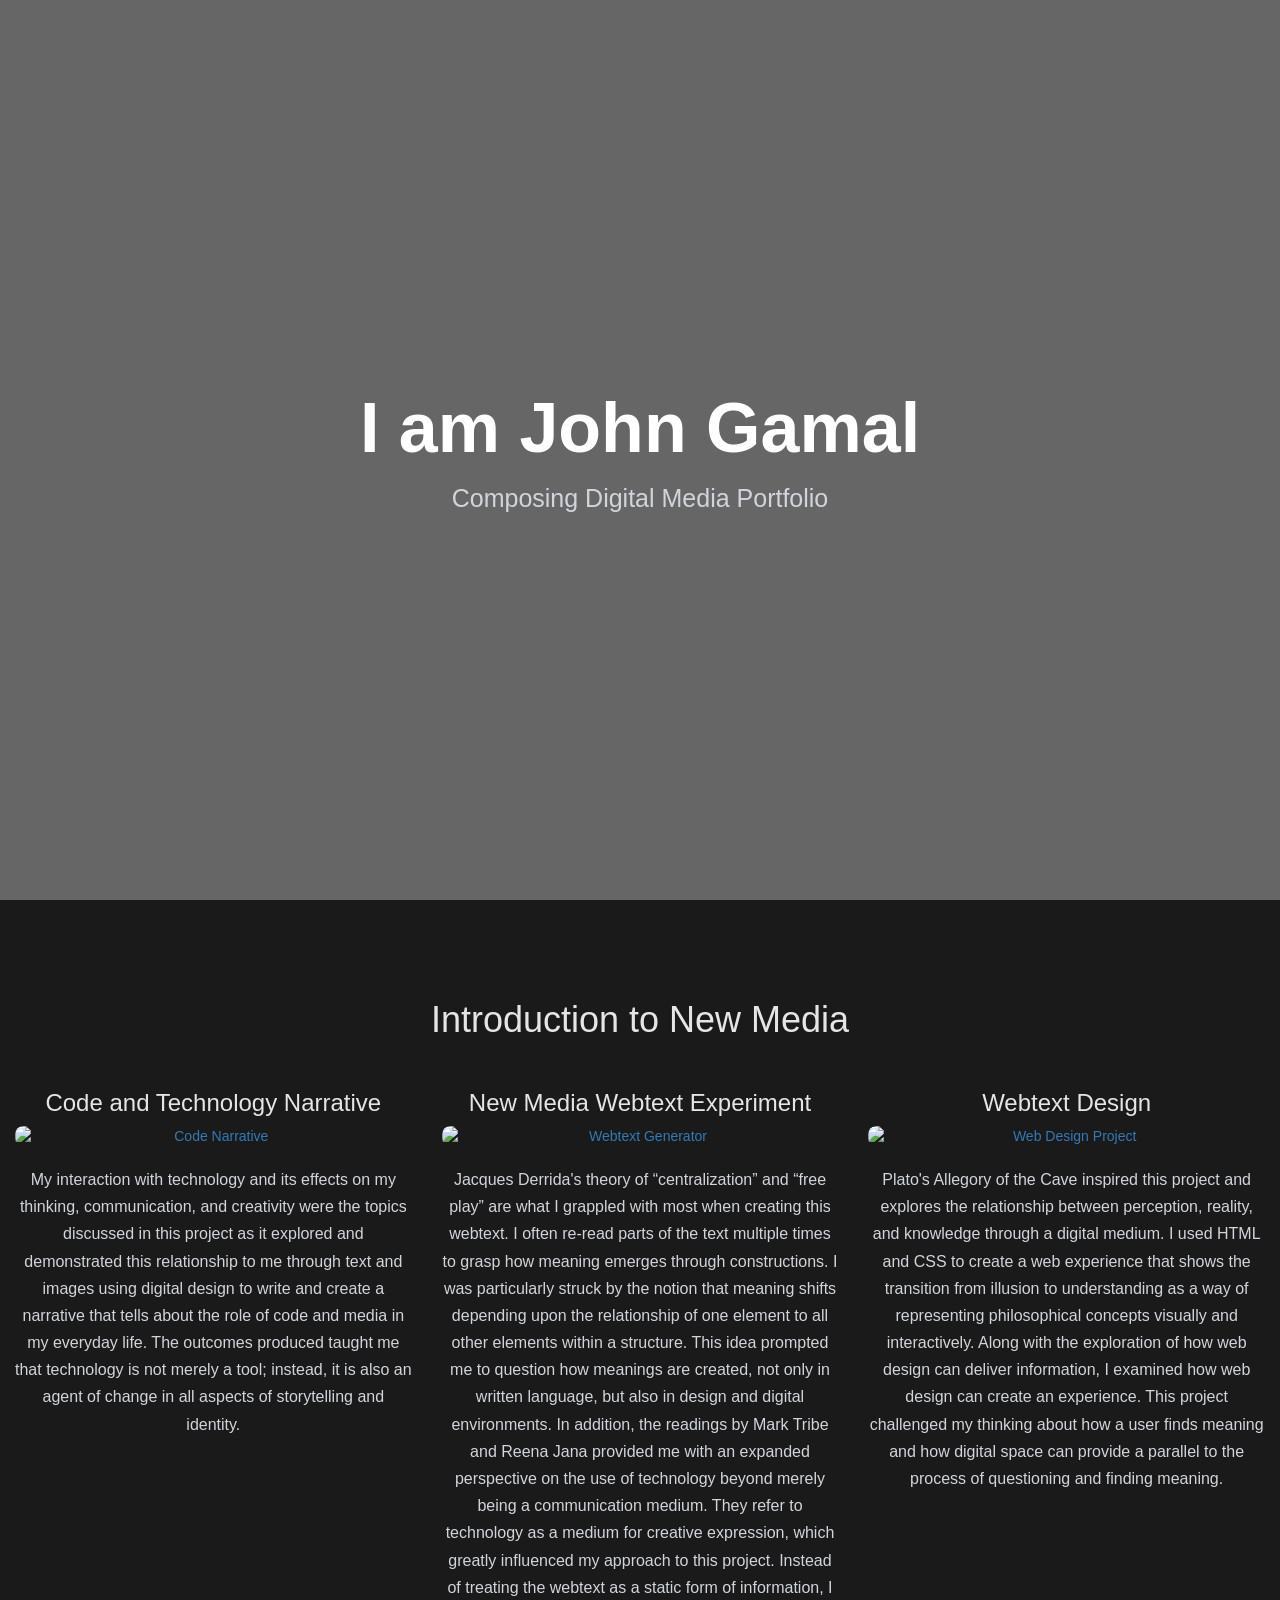
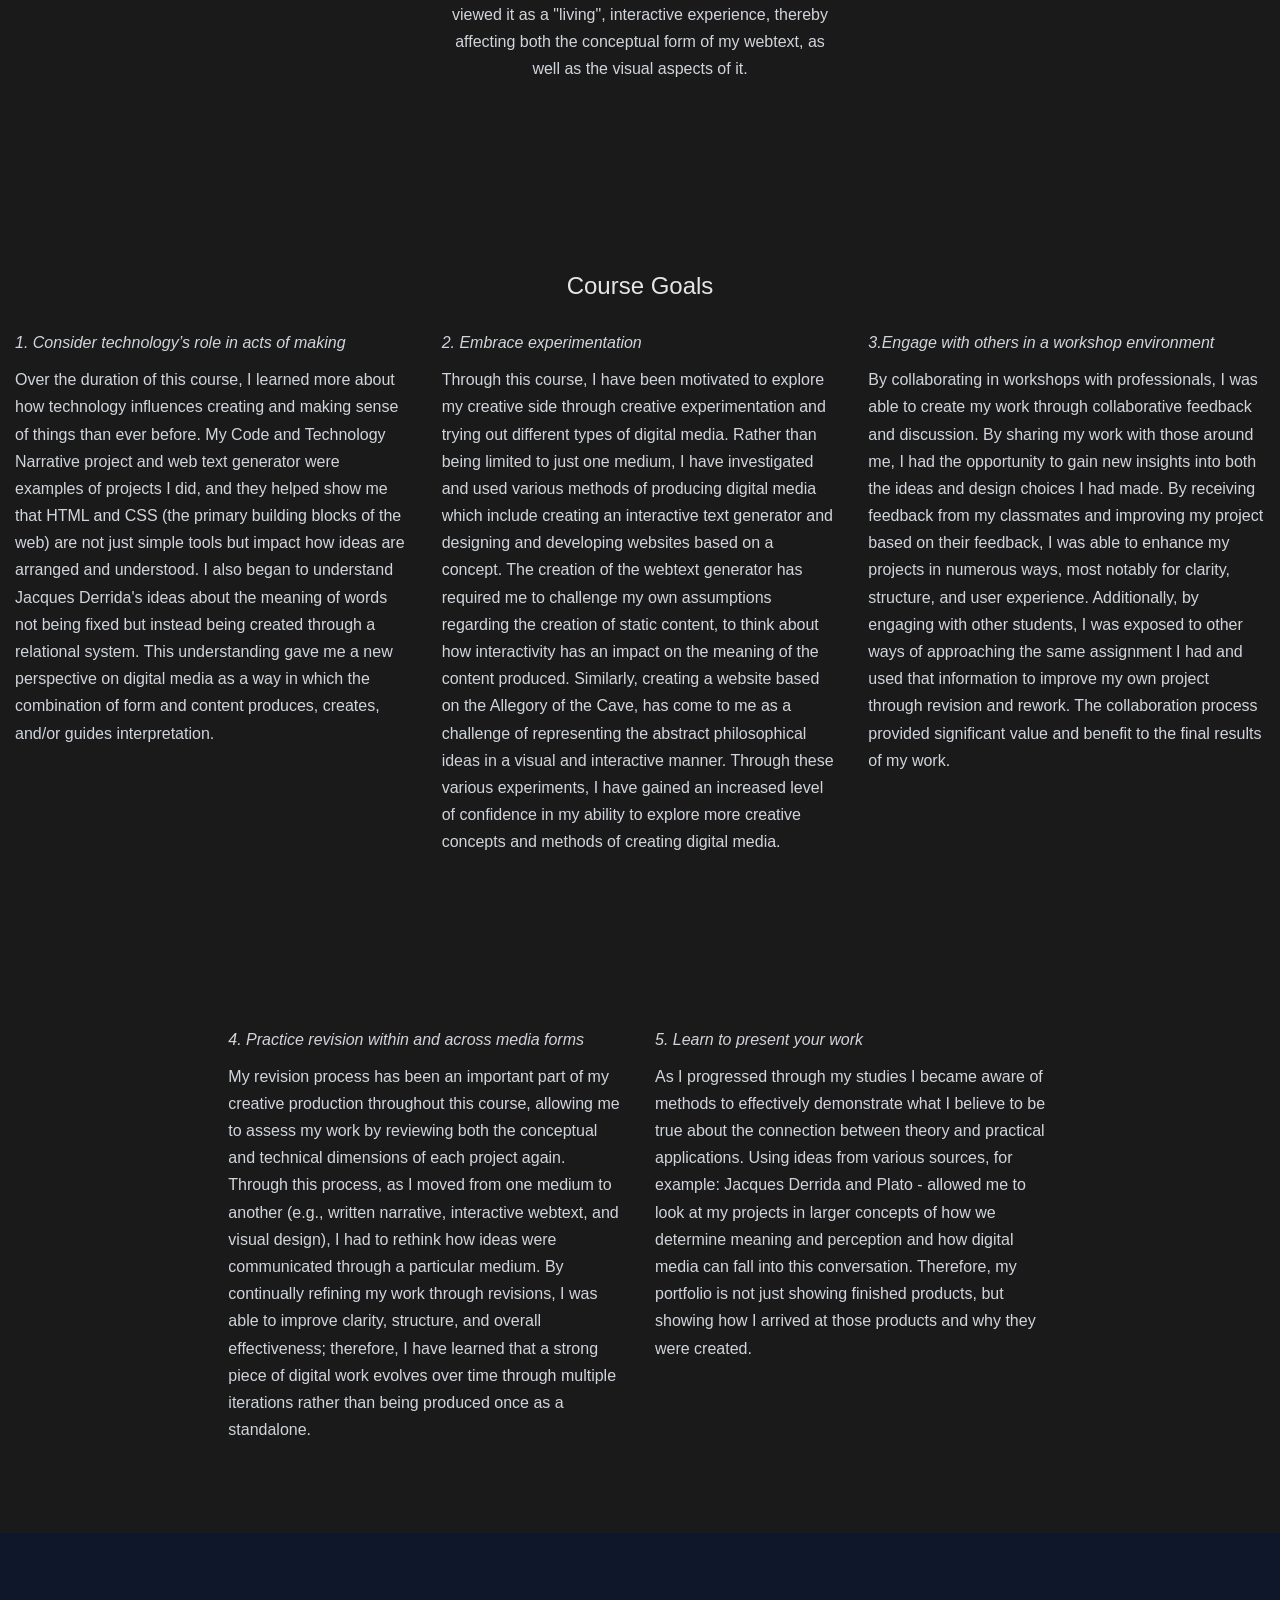
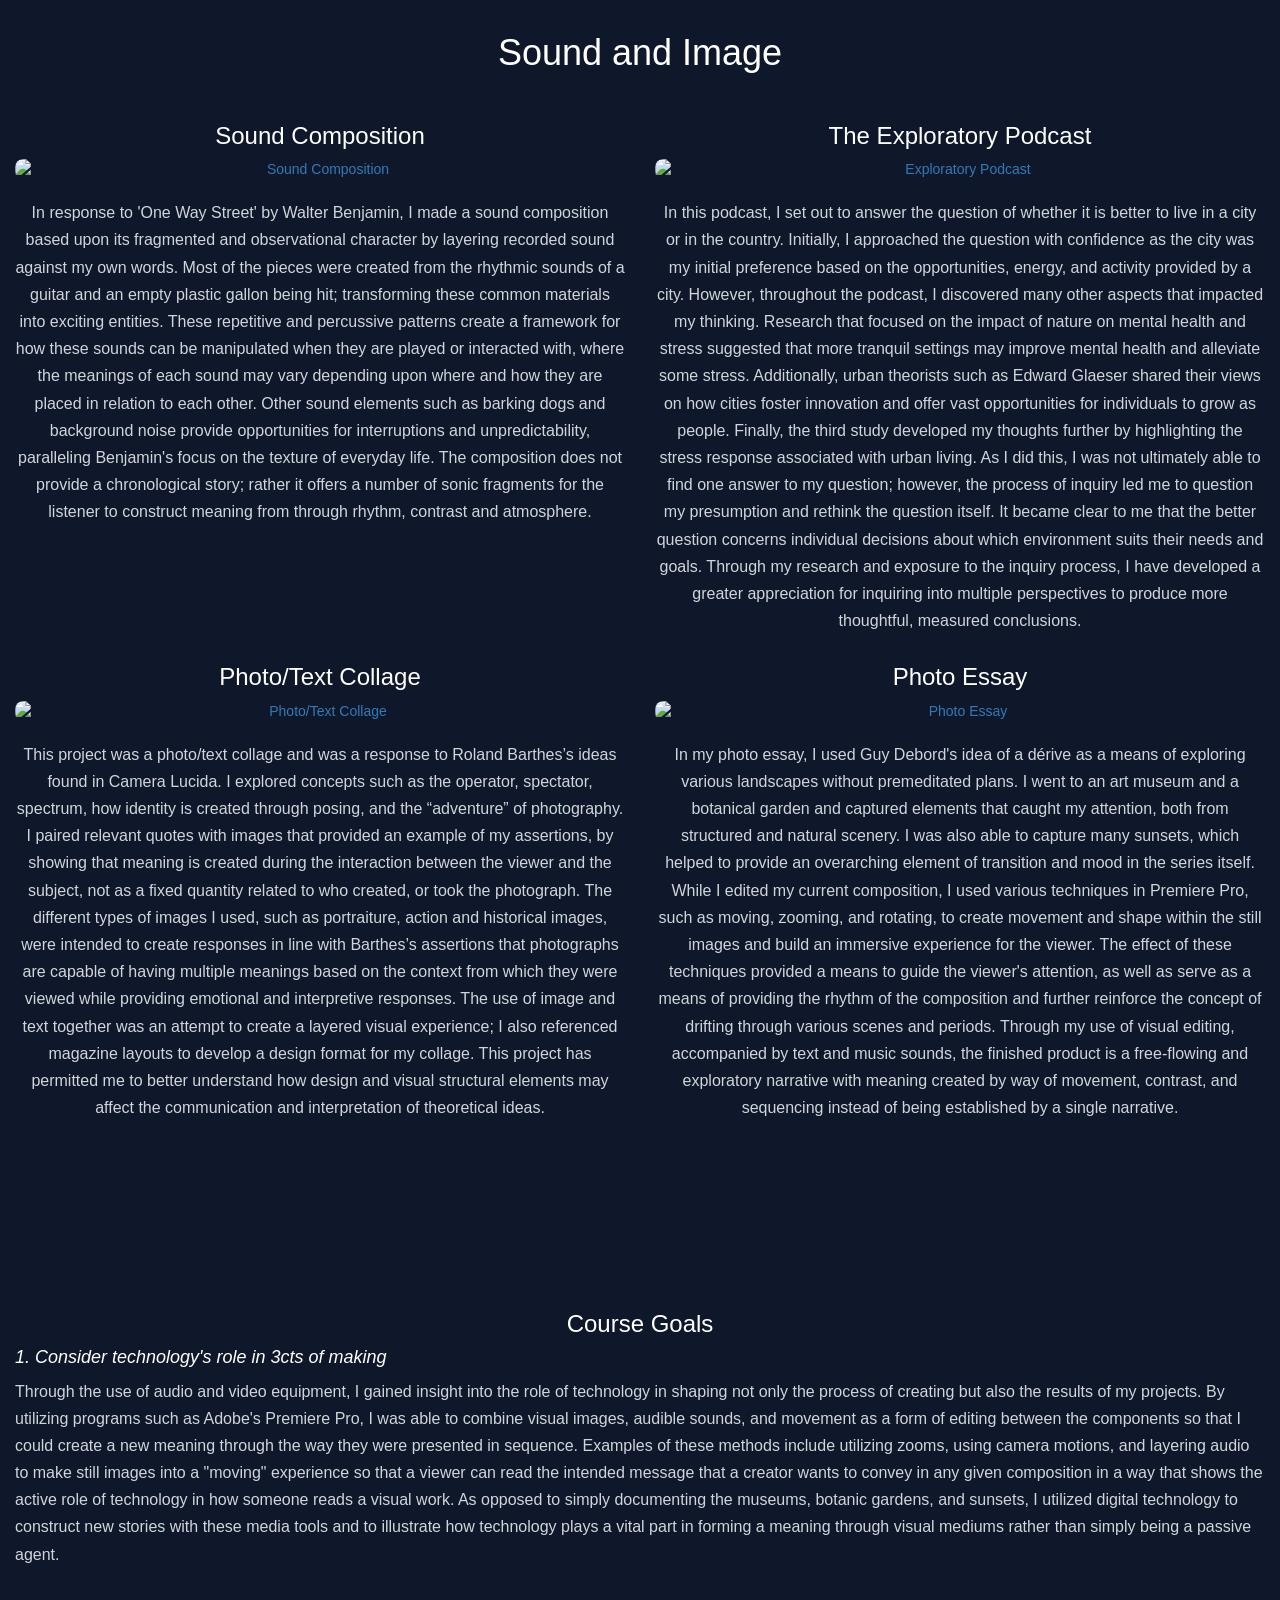
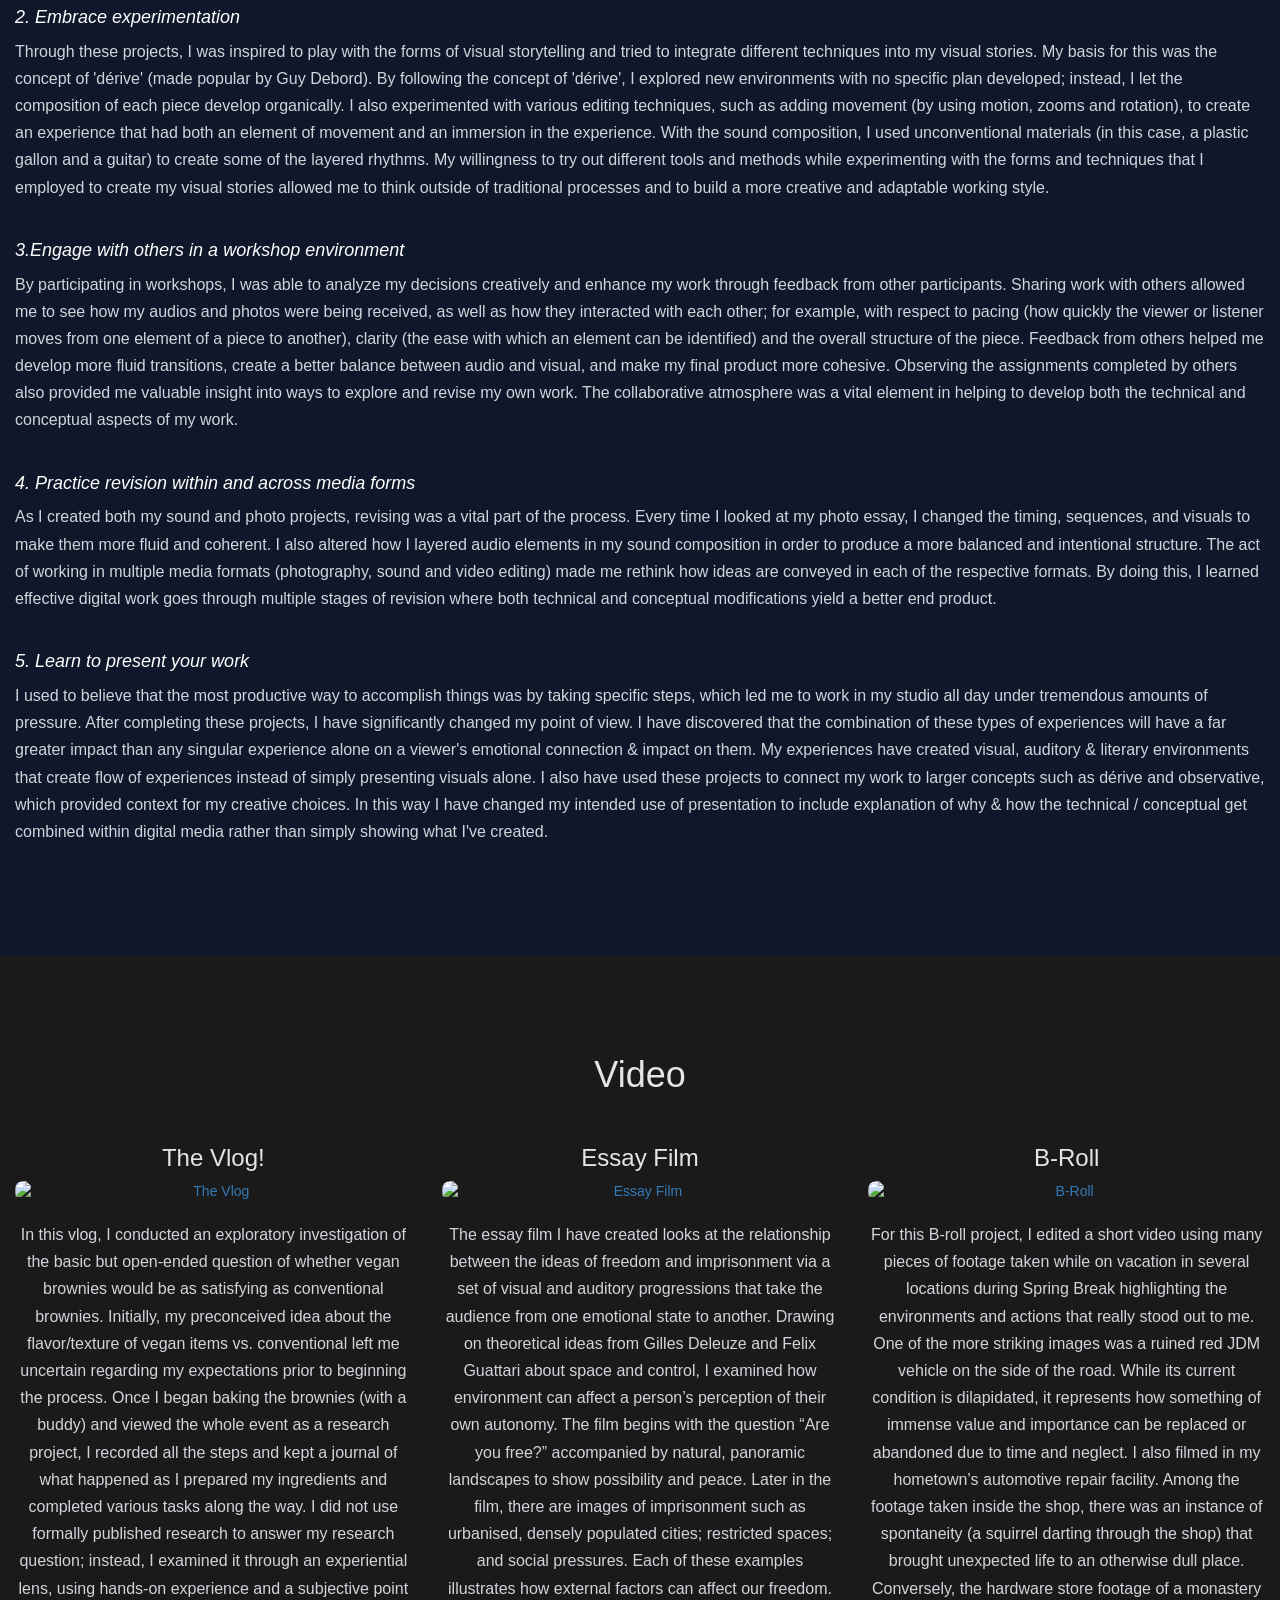
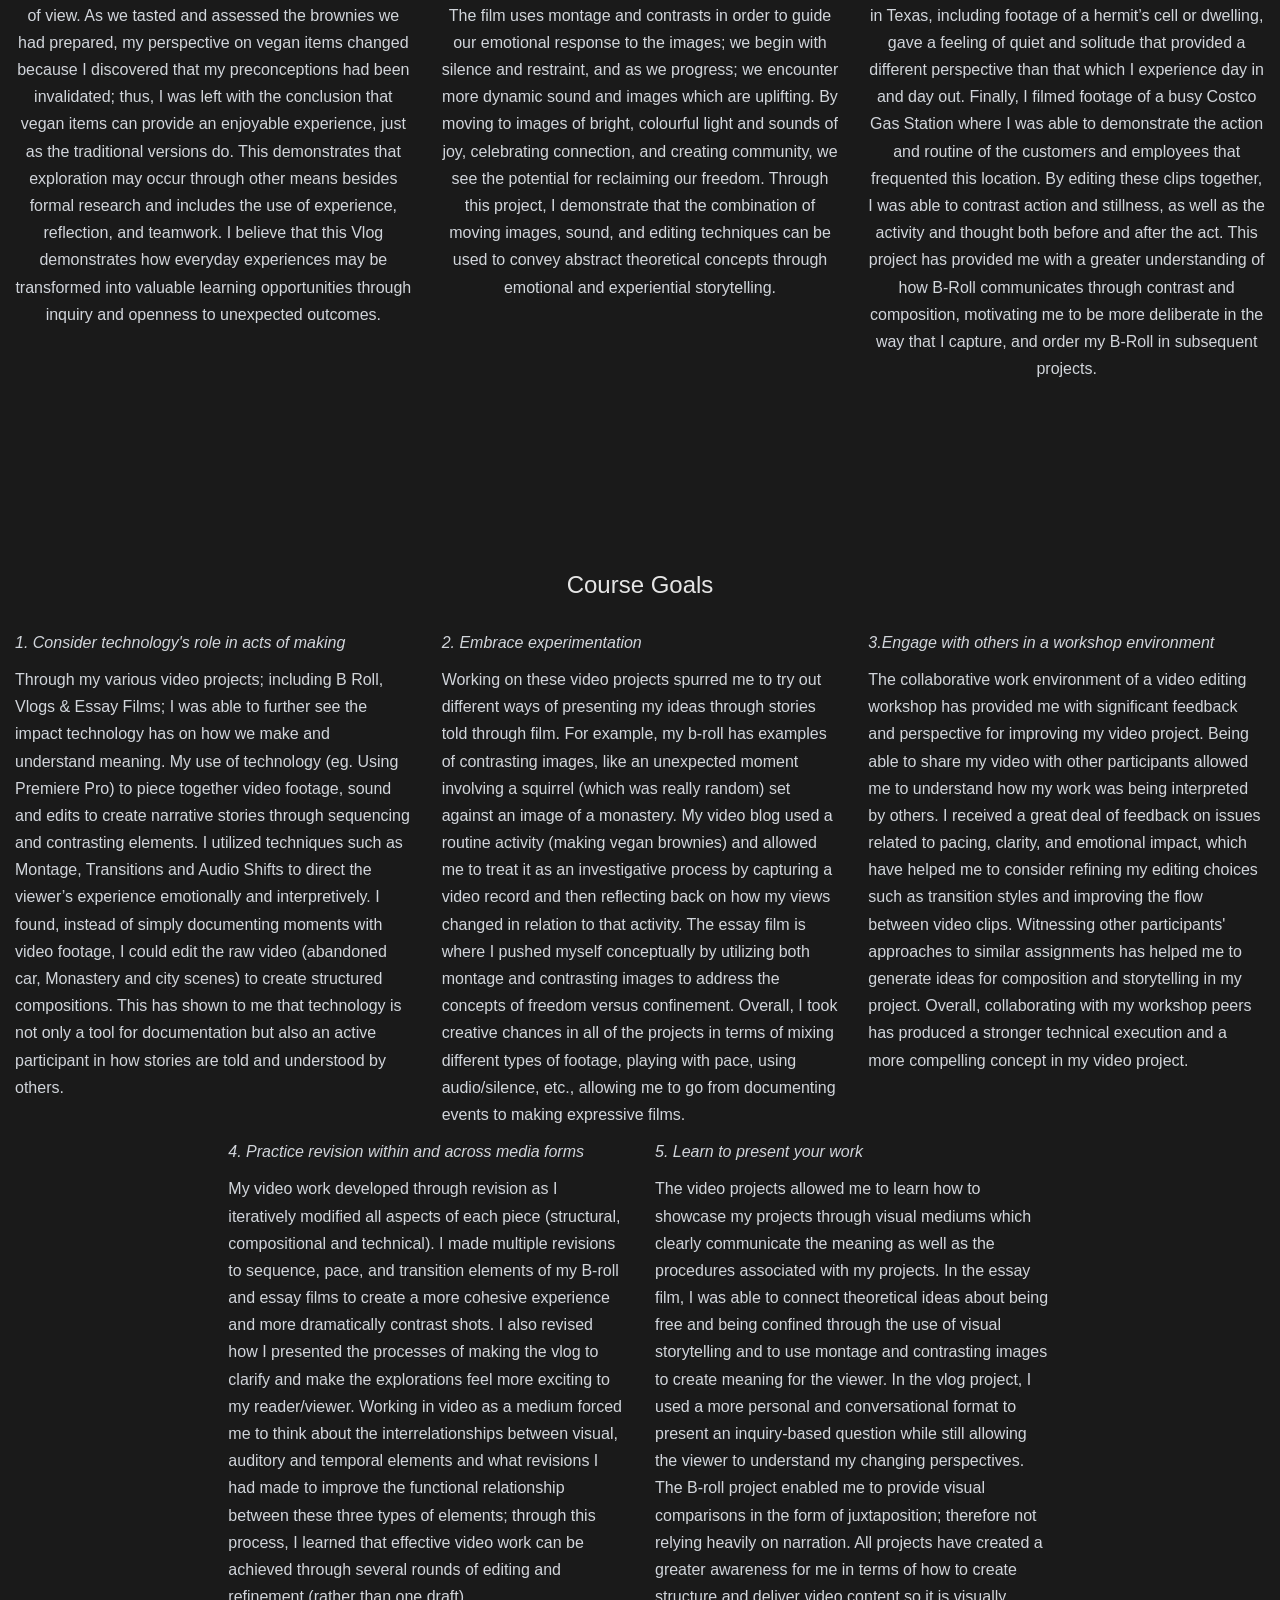
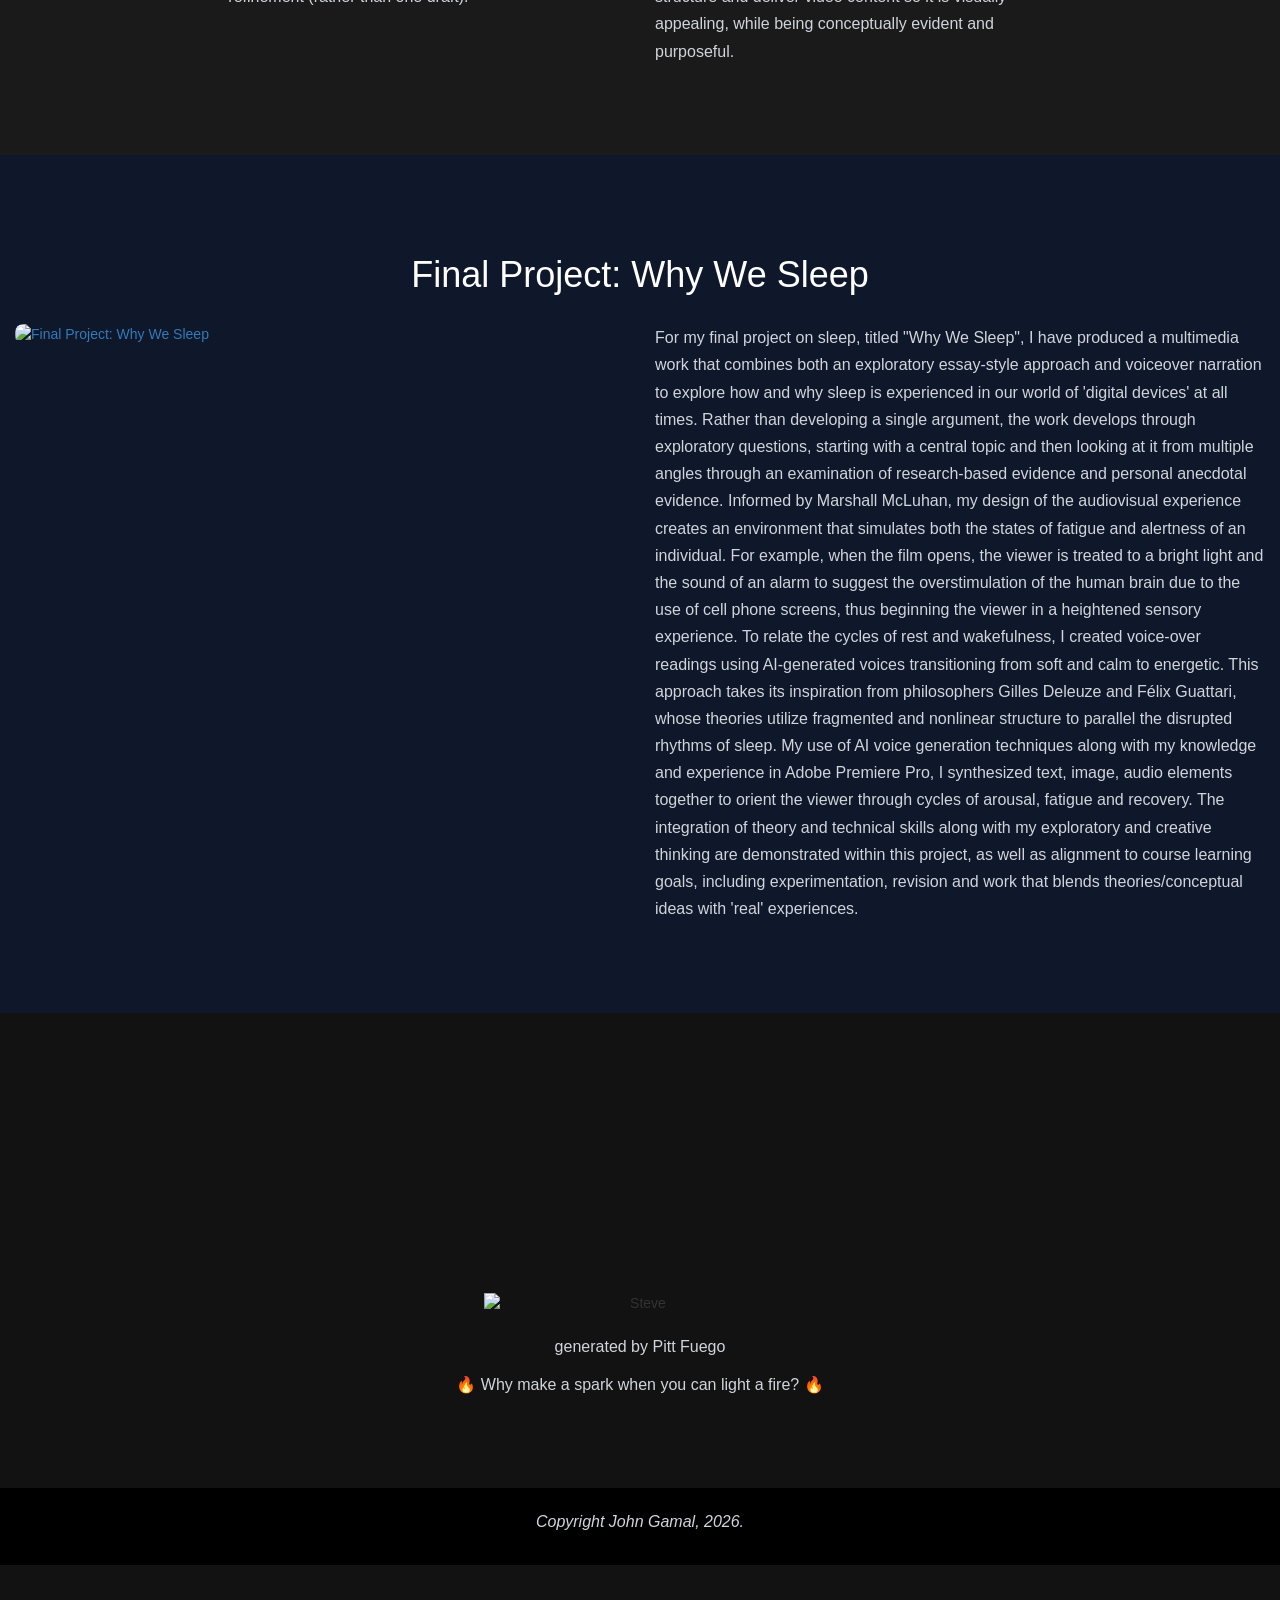
==== index.html @ baef2f18 "Add files via upload" ====
<!DOCTYPE html>
<html lang="en">
<head>
  <title>Composing Digital Media</title>
  <meta charset="utf-8">
  <meta name="viewport" content="width=device-width, initial-scale=1">
    <link rel="stylesheet" type="text/css" href="style.css">
     <link rel="stylesheet" href="https://maxcdn.bootstrapcdn.com/bootstrap/3.4.1/css/bootstrap.min.css">
     <script src="https://ajax.googleapis.com/ajax/libs/jquery/3.5.1/jquery.min.js">  </script>
  <script src="https://maxcdn.bootstrapcdn.com/bootstrap/3.4.1/js/bootstrap.min.js">  </script>

</head>
<body>

<div class="hero-image">
  <div class="hero-text">
    <h1>I am John Gamal</h1>
<p>Composing Digital Media Portfolio</p>
  </div>
</div>




<div class="container-fluid bg-w text-center">
    <h1>Introduction to New Media</h1><br>
  <div class="row">
    <div class="col-sm-4">
        <h3>Code and Technology Narrative</h3>
          <a href="Code-and-Technology-Narrative-main/index.html">
  <div class="hover">
    <img src="images/code-narrative.png" class="img-responsive" style="width:100%" alt="Code Narrative">
  </div>
</a>
        <p>My interaction with technology and its effects on my thinking, communication, and creativity were the topics discussed in this project as it explored and demonstrated this relationship to me through text and images using digital design to write and create a narrative that tells about the role of code and media in my everyday life. The outcomes produced taught me that technology is not merely a tool; instead, it is also an agent of change in all aspects of storytelling and identity.</p>
    </div>
       <div class="col-sm-4">
        <h3>New Media Webtext Experiment</h3>
          <a href="pitt-fuego-webtext-generator-main/index.html">
  <div class="hover">
    <img src="images/webtext.png" class="img-responsive" style="width:100%" alt="Webtext Generator">
  </div>
</a>
        <p>Jacques Derrida's theory of “centralization” and “free play” are what I grappled with most when creating this webtext. I often re-read parts of the text multiple times to grasp how meaning emerges through constructions. I was particularly struck by the notion that meaning shifts depending upon the relationship of one element to all other elements within a structure. This idea prompted me to question how meanings are created, not only in written language, but also in design and digital environments. 

In addition, the readings by Mark Tribe and Reena Jana provided me with an expanded perspective on the use of technology beyond merely being a communication medium. They refer to technology as a medium for creative expression, which greatly influenced my approach to this project. Instead of treating the webtext as a static form of information, I viewed it as a "living", interactive experience, thereby affecting both the conceptual form of my webtext, as well as the visual aspects of it.</p>
    </div>
    <div class="col-sm-4">
        <h3>Webtext Design</h3>
          <a href="WEB-DESIGN-main/index.html">
  <div class="hover">
    <img src="images/web-design.png" class="img-responsive" style="width:100%" alt="Web Design Project">
  </div>
</a>
        <p>Plato's Allegory of the Cave inspired this project and explores the relationship between perception, reality, and knowledge through a digital medium. I used HTML and CSS to create a web experience that shows the transition from illusion to understanding as a way of representing philosophical concepts visually and interactively.

Along with the exploration of how web design can deliver information, I examined how web design can create an experience. This project challenged my thinking about how a user finds meaning and how digital space can provide a parallel to the process of questioning and finding meaning.</p>
    </div>
  </div>
</div>





    <div class="container-fluid bg-w text-left">
 <h3 class="margin text-center">Course Goals</h3>
        <br>

    <div class="row">
    <div class="col-sm-4">
           <p><em>1. Consider technology’s role in acts of making</em></p>
  <p>Over the duration of this course, I learned more about how technology influences creating and making sense of things than ever before. My Code and Technology Narrative project and web text generator were examples of projects I did, and they helped show me that HTML and CSS (the primary building blocks of the web) are not just simple tools but impact how ideas are arranged and understood. I also began to understand Jacques Derrida's ideas about the meaning of words not being fixed but instead being created through a relational system. This understanding gave me a new perspective on digital media as a way in which the combination of form and content produces, creates, and/or guides interpretation.</p>
        </div>
            <div class="col-sm-4">
        <p><em>2. Embrace experimentation</em></p>
  <p>Through this course, I have been motivated to explore my creative side through creative experimentation and trying out different types of digital media. Rather than being limited to just one medium, I have investigated and used various methods of producing digital media which include creating an interactive text generator and designing and developing websites based on a concept. The creation of the webtext generator has required me to challenge my own assumptions regarding the creation of static content, to think about how interactivity has an impact on the meaning of the content produced. Similarly, creating a website based on the Allegory of the Cave, has come to me as a challenge of representing the abstract philosophical ideas in a visual and interactive manner. Through these various experiments, I have gained an increased level of confidence in my ability to explore more creative concepts and methods of creating digital media.
  </p>
        </div>
          <div class="col-sm-4">
        <p><em>3.Engage with others in a workshop environment</em></p>
  <p>By collaborating in workshops with professionals, I was able to create my work through collaborative feedback and discussion. By sharing my work with those around me, I had the opportunity to gain new insights into both the ideas and design choices I had made. By receiving feedback from my classmates and improving my project based on their feedback, I was able to enhance my projects in numerous ways, most notably for clarity, structure, and user experience. Additionally, by engaging with other students, I was exposed to other ways of approaching the same assignment I had and used that information to improve my own project through revision and rework. The collaboration process provided significant value and benefit to the final results of my work.
  </p>
        </div>
    </div>
    </div>

       <div class="container-fluid bg-w">
   <div class="row">
    <div class="col-sm-2">
       </div>
    <div class="col-sm-4">
        <p><em>4. Practice revision within and across media forms</em></p>
  <p>My revision process has been an important part of my creative production throughout this course, allowing me to assess my work by reviewing both the conceptual and technical dimensions of each project again. Through this process, as I moved from one medium to another (e.g., written narrative, interactive webtext, and visual design), I had to rethink how ideas were communicated through a particular medium. By continually refining my work through revisions, I was able to improve clarity, structure, and overall effectiveness; therefore, I have learned that a strong piece of digital work evolves over time through multiple iterations rather than being produced once as a standalone.
  </p>
        </div>
            <div class="col-sm-4">
        <p><em>5. Learn to present your work</em></p>
  <p>As I progressed through my studies I became aware of methods to effectively demonstrate what I believe to be true about the connection between theory and practical applications.

Using ideas from various sources, for example: Jacques Derrida and Plato - allowed me to look at my projects in larger concepts of how we determine meaning and perception and how digital media can fall into this conversation.

Therefore, my portfolio is not just showing finished products, but showing how I arrived at those products and why they were created.
  </p>
        </div>
 <div class="col-sm-2">
       </div>
</div>
    </div>



  <div class="container-fluid bg-b text-center">
  <h1>Sound and Image</h1><br>
  <div class="row">
    <div class="col-sm-6">
        <h3>Sound Composition
</h3>
          <a href="https://soundcloud.com/john-gamal-661299762/sound-composition" target="_blank">
  <div class="hover">
    <img src="images/SoundComposition.png" class="img-responsive" style="width:100%" alt="Sound Composition">
  </div>
</a>
        <p>In response to 'One Way Street' by Walter Benjamin, I made a sound composition based upon its fragmented and observational character by layering recorded sound against my own words. Most of the pieces were created from the rhythmic sounds of a guitar and an empty plastic gallon being hit; transforming these common materials into exciting entities. These repetitive and percussive patterns create a framework for how these sounds can be manipulated when they are played or interacted with, where the meanings of each sound may vary depending upon where and how they are placed in relation to each other. Other sound elements such as barking dogs and background noise provide opportunities for interruptions and unpredictability, paralleling Benjamin's focus on the texture of everyday life. The composition does not provide a chronological story; rather it offers a number of sonic fragments for the listener to construct meaning from through rhythm, contrast and atmosphere.
        </p>
    </div>
     <div class="col-sm-6">
        <h3>The Exploratory Podcast </h3>
          <a href="https://soundcloud.com/john-gamal-661299762/podcast" target="_blank">
  <div class="hover">
    <img src="images/Podcast.png" class="img-responsive" style="width:100%" alt="Exploratory Podcast">
  </div>
</a>
        <p>In this podcast, I set out to answer the question of whether it is better to live in a city or in the country. Initially, I approached the question with confidence as the city was my initial preference based on the opportunities, energy, and activity provided by a city. However, throughout the podcast, I discovered many other aspects that impacted my thinking. Research that focused on the impact of nature on mental health and stress suggested that more tranquil settings may improve mental health and alleviate some stress. Additionally, urban theorists such as Edward Glaeser shared their views on how cities foster innovation and offer vast opportunities for individuals to grow as people. Finally, the third study developed my thoughts further by highlighting the stress response associated with urban living. As I did this, I was not ultimately able to find one answer to my question; however, the process of inquiry led me to question my presumption and rethink the question itself. It became clear to me that the better question concerns individual decisions about which environment suits their needs and goals. Through my research and exposure to the inquiry process, I have developed a greater appreciation for inquiring into multiple perspectives to produce more thoughtful, measured conclusions.</p>
    </div>
      </div>
      <div class="row">
    <div class="col-sm-6">
  <h3>Photo/Text Collage</h3>

  <a href="#collageZoom" class="zoom-link">
    <div class="hover">
      <img src="images/collage.png" class="img-responsive" style="width:100%" alt="Photo/Text Collage">
    </div>
  </a>

  <a href="#" class="lightbox" id="collageZoom">
    <img src="images/collage.png" alt="Photo/Text Collage">
  </a>
</a>
        <p>This project was a photo/text collage and was a response to Roland Barthes’s ideas found in Camera Lucida. I explored concepts such as the operator, spectator, spectrum, how identity is created through posing, and the “adventure” of photography. I paired relevant quotes with images that provided an example of my assertions, by showing that meaning is created during the interaction between the viewer and the subject, not as a fixed quantity related to who created, or took the photograph. The different types of images I used, such as portraiture, action and historical images, were intended to create responses in line with Barthes’s assertions that photographs are capable of having multiple meanings based on the context from which they were viewed while providing emotional and interpretive responses. The use of image and text together was an attempt to create a layered visual experience; I also referenced magazine layouts to develop a design format for my collage. This project has permitted me to better understand how design and visual structural elements may affect the communication and interpretation of theoretical ideas.</p>
    </div>
     <div class="col-sm-6">
        <h3>Photo Essay</h3>
          <a href="https://youtube.com/shorts/ajAp2SsxcLc" target="_blank">
  <div class="hover">
    <img src="images/PhotoEssay.png" class="img-responsive" style="width:100%" alt="Photo Essay">
  </div>
</a>
        <p>In my photo essay, I used Guy Debord's idea of a dérive as a means of exploring various landscapes without premeditated plans. I went to an art museum and a botanical garden and captured elements that caught my attention, both from structured and natural scenery. I was also able to capture many sunsets, which helped to provide an overarching element of transition and mood in the series itself. While I edited my current composition, I used various techniques in Premiere Pro, such as moving, zooming, and rotating, to create movement and shape within the still images and build an immersive experience for the viewer. The effect of these techniques provided a means to guide the viewer's attention, as well as serve as a means of providing the rhythm of the composition and further reinforce the concept of drifting through various scenes and periods. Through my use of visual editing, accompanied by text and music sounds, the finished product is a free-flowing and exploratory narrative with meaning created by way of movement, contrast, and sequencing instead of being established by a single narrative.</p>
    </div>
      </div>
    </div>

       <div class="container-fluid bg-b text-left">
     <h3 class="margin text-center">Course Goals</h3>

  <h4><em>1. Consider technology's role in 3cts of making</em></h4>
  <p>Through the use of audio and video equipment, I gained insight into the role of technology in shaping not only the process of creating but also the results of my projects. By utilizing programs such as Adobe's Premiere Pro, I was able to combine visual images, audible sounds, and movement as a form of editing between the components so that I could create a new meaning through the way they were presented in sequence. Examples of these methods include utilizing zooms, using camera motions, and layering audio to make still images into a "moving" experience so that a viewer can read the intended message that a creator wants to convey in any given composition in a way that shows the active role of technology in how someone reads a visual work. As opposed to simply documenting the museums, botanic gardens, and sunsets, I utilized digital technology to construct new stories with these media tools and to illustrate how technology plays a vital part in forming a meaning through visual mediums rather than simply being a passive agent.</p>
     <br>
        <h4><em>2. Embrace experimentation</em></h4>
  <p>Through these projects, I was inspired to play with the forms of visual storytelling and tried to integrate different techniques into my visual stories. My basis for this was the concept of 'dérive' (made popular by Guy Debord). By following the concept of 'dérive', I explored new environments with no specific plan developed; instead, I let the composition of each piece develop organically. I also experimented with various editing techniques, such as adding movement (by using motion, zooms and rotation), to create an experience that had both an element of movement and an immersion in the experience. With the sound composition, I used unconventional materials (in this case, a plastic gallon and a guitar) to create some of the layered rhythms. My willingness to try out different tools and methods while experimenting with the forms and techniques that I employed to create my visual stories allowed me to think outside of traditional processes and to build a more creative and adaptable working style.</p>
      <br>
        <h4><em>3.Engage with others in a workshop environment</em></h4>
  <p>By participating in workshops, I was able to analyze my decisions creatively and enhance my work through feedback from other participants. Sharing work with others allowed me to see how my audios and photos were being received, as well as how they interacted with each other; for example, with respect to pacing (how quickly the viewer or listener moves from one element of a piece to another), clarity (the ease with which an element can be identified) and the overall structure of the piece. Feedback from others helped me develop more fluid transitions, create a better balance between audio and visual, and make my final product more cohesive. Observing the assignments completed by others also provided me valuable insight into ways to explore and revise my own work. The collaborative atmosphere was a vital element in helping to develop both the technical and conceptual aspects of my work.</p>
      <br>
            <h4><em>4. Practice revision within and across media forms</em></h4>
  <p>As I created both my sound and photo projects, revising was a vital part of the process. Every time I looked at my photo essay, I changed the timing, sequences, and visuals to make them more fluid and coherent. I also altered how I layered audio elements in my sound composition in order to produce a more balanced and intentional structure. The act of working in multiple media formats (photography, sound and video editing) made me rethink how ideas are conveyed in each of the respective formats. By doing this, I learned effective digital work goes through multiple stages of revision where both technical and conceptual modifications yield a better end product.</p>
      <br>
            <h4><em>5. Learn to present your work</em></h4>
  <p>I used to believe that the most productive way to accomplish things was by taking specific steps, which led me to work in my studio all day under tremendous amounts of pressure. After completing these projects, I have significantly changed my point of view. I have discovered that the combination of these types of experiences will have a far greater impact than any singular experience alone on a viewer's emotional connection & impact on them. My experiences have created visual, auditory & literary environments that create flow of experiences instead of simply presenting visuals alone. I also have used these projects to connect my work to larger concepts such as dérive and observative, which provided context for my creative choices. In this way I have changed my intended use of presentation to include explanation of why & how the technical / conceptual get combined within digital media rather than simply showing what I've created.</p>
           <br>
    </div>



<div class="container-fluid bg-w text-center">
  <h1>Video</h1><br>
  <div class="row">
    <div class="col-sm-4">
        <h3>The Vlog!</h3>
          <a href="https://youtu.be/-_cxkpJVaYE" target="_blank">
  <div class="hover">
    <img src="images/vlog.png" class="img-responsive" style="width:100%" alt="The Vlog">
  </div>
</a>
        <p>In this vlog, I conducted an exploratory investigation of the basic but open-ended question of whether vegan brownies would be as satisfying as conventional brownies. Initially, my preconceived idea about the flavor/texture of vegan items vs. conventional left me uncertain regarding my expectations prior to beginning the process. Once I began baking the brownies (with a buddy) and viewed the whole event as a research project, I recorded all the steps and kept a journal of what happened as I prepared my ingredients and completed various tasks along the way. I did not use formally published research to answer my research question; instead, I examined it through an experiential lens, using hands-on experience and a subjective point of view. As we tasted and assessed the brownies we had prepared, my perspective on vegan items changed because I discovered that my preconceptions had been invalidated; thus, I was left with the conclusion that vegan items can provide an enjoyable experience, just as the traditional versions do. This demonstrates that exploration may occur through other means besides formal research and includes the use of experience, reflection, and teamwork. I believe that this Vlog demonstrates how everyday experiences may be transformed into valuable learning opportunities through inquiry and openness to unexpected outcomes.</p>
    </div>
     <div class="col-sm-4">
        <h3>Essay Film</h3>
          <a href="https://youtu.be/TA4oT9P2xMc" target="_blank">
  <div class="hover">
    <img src="images/essay-film.png" class="img-responsive" style="width:100%" alt="Essay Film">
  </div>
</a>
        <p>The essay film I have created looks at the relationship between the ideas of freedom and imprisonment via a set of visual and auditory progressions that take the audience from one emotional state to another. Drawing on theoretical ideas from Gilles Deleuze and Felix Guattari about space and control, I examined how environment can affect a person’s perception of their own autonomy. The film begins with the question “Are you free?” accompanied by natural, panoramic landscapes to show possibility and peace. Later in the film, there are images of imprisonment such as urbanised, densely populated cities; restricted spaces; and social pressures. Each of these examples illustrates how external factors can affect our freedom. The film uses montage and contrasts in order to guide our emotional response to the images; we begin with silence and restraint, and as we progress; we encounter more dynamic sound and images which are uplifting. By moving to images of bright, colourful light and sounds of joy, celebrating connection, and creating community, we see the potential for reclaiming our freedom. Through this project, I demonstrate that the combination of moving images, sound, and editing techniques can be used to convey abstract theoretical concepts through emotional and experiential storytelling.</p>
    </div>
     <div class="col-sm-4">
        <h3>B-Roll</h3>
          <a href="https://youtu.be/5MNPloWdVro" target="_blank">
  <div class="hover">
    <img src="images/b-roll.png" class="img-responsive" style="width:100%" alt="B-Roll">
  </div>
</a>
        <p>For this B-roll project, I edited a short video using many pieces of footage taken while on vacation in several locations during Spring Break highlighting the environments and actions that really stood out to me. One of the more striking images was a ruined red JDM vehicle on the side of the road. While its current condition is dilapidated, it represents how something of immense value and importance can be replaced or abandoned due to time and neglect. I also filmed in my hometown’s automotive repair facility. Among the footage taken inside the shop, there was an instance of spontaneity (a squirrel darting through the shop) that brought unexpected life to an otherwise dull place. Conversely, the hardware store footage of a monastery in Texas, including footage of a hermit’s cell or dwelling, gave a feeling of quiet and solitude that provided a different perspective than that which I experience day in and day out. Finally, I filmed footage of a busy Costco Gas Station where I was able to demonstrate the action and routine of the customers and employees that frequented this location. By editing these clips together, I was able to contrast action and stillness, as well as the activity and thought both before and after the act. This project has provided me with a greater understanding of how B-Roll communicates through contrast and composition, motivating me to be more deliberate in the way that I capture, and order my B-Roll in subsequent projects.</p>
    </div>
  </div>
</div>


   <div class="container-fluid bg-w text-left">
 <h3 class="margin text-center">Course Goals</h3>
 <br>
    <div class="row">
    <div class="col-sm-4">
        <p><em>1. Consider technology's role in acts of making</em></p>
  <p>Through my various video projects; including B Roll, Vlogs & Essay Films; I was able to further see the impact technology has on how we make and understand meaning. My use of technology (eg. Using Premiere Pro) to piece together video footage, sound and edits to create narrative stories through sequencing and contrasting elements. I utilized techniques such as Montage, Transitions and Audio Shifts to direct the viewer’s experience emotionally and interpretively. I found, instead of simply documenting moments with video footage, I could edit the raw video (abandoned car, Monastery and city scenes) to create structured compositions. This has shown to me that technology is not only a tool for documentation but also an active participant in how stories are told and understood by others.</p>
        </div>
            <div class="col-sm-4">
        <p><em>2. Embrace experimentation</em></p>
  <p>Working on these video projects spurred me to try out different ways of presenting my ideas through stories told through film. For example, my b-roll has examples of contrasting images, like an unexpected moment involving a squirrel (which was really random) set against an image of a monastery. My video blog used a routine activity (making vegan brownies) and allowed me to treat it as an investigative process by capturing a video record and then reflecting back on how my views changed in relation to that activity. The essay film is where I pushed myself conceptually by utilizing both montage and contrasting images to address the concepts of freedom versus confinement. Overall, I took creative chances in all of the projects in terms of mixing different types of footage, playing with pace, using audio/silence, etc., allowing me to go from documenting events to making expressive films.</p>
        </div>
          <div class="col-sm-4">
        <p><em>3.Engage with others in a workshop environment</em></p>
  <p>The collaborative work environment of a video editing workshop has provided me with significant feedback and perspective for improving my video project. Being able to share my video with other participants allowed me to understand how my work was being interpreted by others. I received a great deal of feedback on issues related to pacing, clarity, and emotional impact, which have helped me to consider refining my editing choices such as transition styles and improving the flow between video clips. Witnessing other participants' approaches to similar assignments has helped me to generate ideas for composition and storytelling in my project. Overall, collaborating with my workshop peers has produced a stronger technical execution and a more compelling concept in my video project.</p>
        </div>
    </div>

   <div class="row">
    <div class="col-sm-2">
       </div>
    <div class="col-sm-4">
        <p><em>4. Practice revision within and across media forms</em></p>
  <p>My video work developed through revision as I iteratively modified all aspects of each piece (structural, compositional and technical). I made multiple revisions to sequence, pace, and transition elements of my B-roll and essay films to create a more cohesive experience and more dramatically contrast shots. I also revised how I presented the processes of making the vlog to clarify and make the explorations feel more exciting to my reader/viewer. Working in video as a medium forced me to think about the interrelationships between visual, auditory and temporal elements and what revisions I had made to improve the functional relationship between these three types of elements; through this process, I learned that effective video work can be achieved through several rounds of editing and refinement (rather than one draft).</p>
        </div>
            <div class="col-sm-4">
        <p><em>5. Learn to present your work</em></p>
  <p> The video projects allowed me to learn how to showcase my projects through visual mediums which clearly communicate the meaning as well as the procedures associated with my projects. In the essay film, I was able to connect theoretical ideas about being free and being confined through the use of visual storytelling and to use montage and contrasting images to create meaning for the viewer. In the vlog project, I used a more personal and conversational format to present an inquiry-based question while still allowing the viewer to understand my changing perspectives. The B-roll project enabled me to provide visual comparisons in the form of juxtaposition; therefore not relying heavily on narration. All projects have created a greater awareness for me in terms of how to create structure and deliver video content so it is visually appealing, while being conceptually evident and purposeful.</p>
        </div>
 <div class="col-sm-2">
       </div>
</div>
    </div>



    <div class="container-fluid bg-b text-left">
  <h1 class="text-center">Final Project: Why We Sleep</h1><br>
  
  <div class="row"> 
     <div class="col-sm-6">
          <a href="https://youtu.be/uIjY64ufG3s" target="_blank">
  <div class="hover">
    <img src="images/final-project.png" class="img-responsive" style="width:100%" alt="Final Project: Why We Sleep">
  </div>
</a>
    </div>

     <div class="col-sm-6">
          <p>For my final project on sleep, titled "Why We Sleep", I have produced a multimedia work that combines both an exploratory essay-style approach and voiceover narration to explore how and why sleep is experienced in our world of 'digital devices' at all times. Rather than developing a single argument, the work develops through exploratory questions, starting with a central topic and then looking at it from multiple angles through an examination of research-based evidence and personal anecdotal evidence. Informed by Marshall McLuhan, my design of the audiovisual experience creates an environment that simulates both the states of fatigue and alertness of an individual. For example, when the film opens, the viewer is treated to a bright light and the sound of an alarm to suggest the overstimulation of the human brain due to the use of cell phone screens, thus beginning the viewer in a heightened sensory experience. To relate the cycles of rest and wakefulness, I created voice-over readings using AI-generated voices transitioning from soft and calm to energetic. This approach takes its inspiration from philosophers Gilles Deleuze and Félix Guattari, whose theories utilize fragmented and nonlinear structure to parallel the disrupted rhythms of sleep. My use of AI voice generation techniques along with my knowledge and experience in Adobe Premiere Pro, I synthesized text, image, audio elements together to orient the viewer through cycles of arousal, fatigue and recovery. The integration of theory and technical skills along with my exploratory and creative thinking are demonstrated within this project, as well as alignment to course learning goals, including experimentation, revision and work that blends theories/conceptual ideas with 'real' experiences.
</p>
              </div>
  
    </div>

    <div class="col-sm-2">
  </div>

</div>

     

<br>
<br>
<br>
<br>
<br>
<br>
<br>
<br>
<br>
<br>



 


    <div class="container-fluid text-center">
 <img src="Code-and-Technology-Narrative-main/images/istockphoto-187722063-612x612.jpg.jpg" class="center-large-image" alt="Steve" style="max-width:25%;max-height:25%;">



<p>generated by Pitt Fuego</p>
    <p> 🔥 Why make a spark when you can light a fire? 🔥</p>
   </div>
 <div class="footer">
    <p><i>Copyright John Gamal, 2026.</i></p>
  </div>
<br>
<br>

<!-- Stops video/audio from playing on modal close -->
<script>
$(function(){
$("body").on('hidden.bs.modal', function (e) {
var $iframes = $(e.target).find("iframe");
$iframes.each(function(index, iframe){
$(iframe).attr("src", $(iframe).attr("src"));
});
});
});
</script>

</body>
   </html>


    <!-- Modal 1 -->
  <div class="portfolio-modal modal fade" id="portfolioModal1" tabindex="-1" role="dialog" aria-hidden="true">
    <div class="modal-lg">
      <div class="modal-content">
        <div class="close-modal" data-dismiss="modal">
          <div class="lr">
            <div class="rl"></div>
          </div>
        </div>
        <div class="container">
          <div class="row">
            <div class="col-lg-8 mx-auto">
              <div class="modal-body">
                <img class="img-responsive" src="steve.jpeg" style="width:100%" alt="">

                <button class="btn btn-primary" data-dismiss="modal" type="button">
                  <i class="fas fa-times"></i>
                  Close Project</button>
              </div>
            </div>
          </div>
        </div>
      </div>
    </div>
  </div>

        <!-- Modal 2 -->
  <div class="portfolio-modal modal fade" id="portfolioModal2" tabindex="-1" role="dialog" aria-hidden="true">
    <div class="modal-lg">
      <div class="modal-content">
        <div class="close-modal" data-dismiss="modal">
          <div class="lr">
            <div class="rl"></div>
          </div>
        </div>
        <div class="container">
          <div class="row">
            <div class="col-lg-8 mx-auto">
              <div class="modal-body">
                <img class="img-responsive" src="steve.jpeg" style="width:100%" alt="">

                <button class="btn btn-primary" data-dismiss="modal" type="button">
                  <i class="fas fa-times"></i>
                  Close Project</button>
              </div>
            </div>
          </div>
        </div>
      </div>
    </div>
  </div>

        <!-- Modal 3 -->
  <div class="portfolio-modal modal fade" id="portfolioModal3" tabindex="-1" role="dialog" aria-hidden="true">
    <div class="modal-lg">
      <div class="modal-content">
        <div class="close-modal" data-dismiss="modal">
          <div class="lr">
            <div class="rl"></div>
          </div>
        </div>
        <div class="container">
          <div class="row">
            <div class="col-lg-8 mx-auto">
              <div class="modal-body">
                <img class="img-responsive" src="steve.jpeg" style="width:100%" alt="">

                <button class="btn btn-primary" data-dismiss="modal" type="button">
                  <i class="fas fa-times"></i>
                  Close Project</button>
              </div>
            </div>
          </div>
        </div>
      </div>
    </div>
  </div>

        <!-- Modal 4
Are you pasting in a PDF link? Try using an iframe.
<iframe src="" alt="" width="95%" height="600"></iframe>
      -->
  <div class="portfolio-modal modal fade" id="portfolioModal4" tabindex="-1" role="dialog" aria-hidden="true">
    <div class="modal-lg">
      <div class="modal-content">
        <div class="close-modal" data-dismiss="modal">
          <div class="lr">
            <div class="rl"></div>
          </div>
        </div>
        <div class="container">
          <div class="row">
            <div class="col-lg-8 mx-auto">
              <div class="modal-body">
                <img class="img-responsive" src="steve.jpeg" style="width:100%" alt="">

                <button class="btn btn-primary" data-dismiss="modal" type="button">
                  <i class="fas fa-times"></i>
                  Close Project</button>
              </div>
            </div>
          </div>
        </div>
      </div>
    </div>
  </div>



        <!-- Modal 5 -->
  <div class="portfolio-modal modal fade" id="portfolioModal5" tabindex="-1" role="dialog" aria-hidden="true">
    <div class="modal-lg">
      <div class="modal-content">
        <div class="close-modal" data-dismiss="modal">
          <div class="lr">
            <div class="rl"></div>
          </div>
        </div>
        <div class="container">
          <div class="row">
            <div class="col-lg-8 mx-auto">
              <div class="modal-body">
                <img class="img-responsive" src="steve.jpeg" style="width:100%" alt="">

                <button class="btn btn-primary" data-dismiss="modal" type="button">
                  <i class="fas fa-times"></i>
                  Close Project</button>
              </div>
            </div>
          </div>
        </div>
      </div>
    </div>
  </div>

        <!-- Modal 6 -->
  <div class="portfolio-modal modal fade" id="portfolioModal6" tabindex="-1" role="dialog" aria-hidden="true">
    <div class="modal-lg">
      <div class="modal-content">
        <div class="close-modal" data-dismiss="modal">
          <div class="lr">
            <div class="rl"></div>
          </div>
        </div>
        <div class="container">
          <div class="row">
            <div class="col-lg-8 mx-auto">
              <div class="modal-body">
                <img class="img-responsive" src="steve.jpeg" style="width:100%" alt="">

                <button class="btn btn-primary" data-dismiss="modal" type="button">
                  <i class="fas fa-times"></i>
                  Close Project</button>
              </div>
            </div>
          </div>
        </div>
      </div>
    </div>
  </div>

        <!-- Modal 7 -->
  <div class="portfolio-modal modal fade" id="portfolioModal7" tabindex="-1" role="dialog" aria-hidden="true">
    <div class="modal-lg">
      <div class="modal-content">
        <div class="close-modal" data-dismiss="modal">
          <div class="lr">
            <div class="rl"></div>
          </div>
        </div>
        <div class="container">
          <div class="row">
            <div class="col-lg-8 mx-auto">
              <div class="modal-body">
                <img class="img-responsive" src="steve.jpeg" style="width:100%" alt="">

                <button class="btn btn-primary" data-dismiss="modal" type="button">
                  <i class="fas fa-times"></i>
                  Close Project</button>
              </div>
            </div>
          </div>
        </div>
      </div>
    </div>
  </div>

        <!-- Modal 8 -->
  <div class="portfolio-modal modal fade" id="portfolioModal8" tabindex="-1" role="dialog" aria-hidden="true">
    <div class="modal-lg">
      <div class="modal-content">
        <div class="close-modal" data-dismiss="modal">
          <div class="lr">
            <div class="rl"></div>
          </div>
        </div>
        <div class="container">
          <div class="row">
            <div class="col-lg-8 mx-auto">
              <div class="modal-body">
                <img class="img-responsive" src="steve.jpeg" style="width:100%" alt="">

                <button class="btn btn-primary" data-dismiss="modal" type="button">
                  <i class="fas fa-times"></i>
                  Close Project</button>
              </div>
            </div>
          </div>
        </div>
      </div>
    </div>
  </div>

        <!-- Modal 9 -->
  <div class="portfolio-modal modal fade" id="portfolioModal9" tabindex="-1" role="dialog" aria-hidden="true">
    <div class="modal-lg">
      <div class="modal-content">
        <div class="close-modal" data-dismiss="modal">
          <div class="lr">
            <div class="rl"></div>
          </div>
        </div>
        <div class="container">
          <div class="row">
            <div class="col-lg-8 mx-auto">
              <div class="modal-body">
                <img class="img-responsive" src="steve.jpeg" style="width:100%" alt="">

                <button class="btn btn-primary" data-dismiss="modal" type="button">
                  <i class="fas fa-times"></i>
                  Close Project</button>
              </div>
            </div>
          </div>
        </div>
      </div>
    </div>
  </div>

           <!-- Modal 10 -->
  <div class="portfolio-modal modal fade" id="portfolioModal10" tabindex="-1" role="dialog" aria-hidden="true">
    <div class="modal-lg">
      <div class="modal-content">
        <div class="close-modal" data-dismiss="modal">
          <div class="lr">
            <div class="rl"></div>
          </div>
        </div>
        <div class="container">
          <div class="row">
            <div class="col-lg-8 mx-auto">
              <div class="modal-body">
                <img class="img-responsive" src="steve.jpeg" style="width:100%" alt="">

                <button class="btn btn-primary" data-dismiss="modal" type="button">
                  <i class="fas fa-times"></i>
                  Close Project</button>
              </div>
            </div>
          </div>
        </div>
      </div>
    </div>
  </div>
           <!-- Modal 11 -->
  <div class="portfolio-modal modal fade" id="portfolioModal11" tabindex="-1" role="dialog" aria-hidden="true">
    <div class="modal-lg">
      <div class="modal-content">
        <div class="close-modal" data-dismiss="modal">
          <div class="lr">
            <div class="rl"></div>
          </div>
        </div>
        <div class="container">
          <div class="row">
            <div class="col-lg-8 mx-auto">
              <div class="modal-body">
                <img class="img-responsive" src="steve.jpeg" style="width:100%" alt="">

                <button class="btn btn-primary" data-dismiss="modal" type="button">
                  <i class="fas fa-times"></i>
                  Close Project</button>
              </div>
            </div>
          </div>
        </div>
      </div>
    </div>
  </div>
---- style.css ----
/* GENERAL */
body, html {
  height: 100%;
  margin: 0;
  font-family: Arial, Helvetica, sans-serif;
  background-color: #121212; /* overall dark */
  color: #e5e5e5;
}

/* HERO */
.hero-image {
  background-image: linear-gradient(rgba(0,0,0,0.6), rgba(0,0,0,0.6)),
  url("Code-and-Technology-Narrative-main/images/istockphoto-187722063-612x612.jpg.jpg");

  height: 100vh;
  background-position: center;
  background-repeat: no-repeat;
  background-size: cover;
  position: relative;
}

/* HERO TEXT */
.hero-text {
  text-align: center;
  position: absolute;
  top: 50%;
  left: 50%;
  transform: translate(-50%, -50%);
  color: #ffffff;
}

.hero-text h1 {
  font-size: 70px;
  font-weight: bold;
}

.hero-text p {
  font-size: 25px;
}

/* SECTION SPACING */
.container-fluid {
  padding: 80px 40px;
}

/* DARK SECTIONS (PRIMARY) */
.bg-w {
  background-color: #1a1a1a; /* dark gray */
  color: #e5e5e5;
}

/* DARK SECTIONS (ALTERNATE) */
.bg-b {
  background-color: #0f172a; /* dark navy */
  color: #ffffff;
}

/* TEXT */
p {
  font-size: 16px;
  line-height: 1.7;
  color: #d1d5db;
}

/* HEADINGS */
h1, h3, h4 {
  color: #ffffff;
  font-weight: bold;
  margin-bottom: 20px;
}

/* IMAGES */
.img-responsive {
  border-radius: 8px;
  margin-bottom: 20px;
}

/* HOVER EFFECT */
.hover {
  overflow: hidden;
  border-radius: 8px;
}

.hover img {
  transition: 0.3s ease;
}

.hover:hover img {
  opacity: 0.7;
  transform: scale(1.05);
}

/* FOOTER IMAGE */
.center-large-image {
  display: block;
  margin: 0 auto 20px auto;
}

/* FOOTER */
.footer {
  text-align: center;
  padding: 20px;
  background-color: #000;
  color: #aaa;
}

/* CSS-only image zoom */
.lightbox {
  display: none;
  position: fixed;
  z-index: 9999;
  inset: 0;
  background: rgba(0,0,0,0.9);
  text-align: center;
  padding-top: 40px;
}

.lightbox:target {
  display: block;
}

.lightbox img {
  max-width: 90%;
  max-height: 90vh;
  border-radius: 8px;
}

.zoom-link {
  cursor: zoom-in;
}
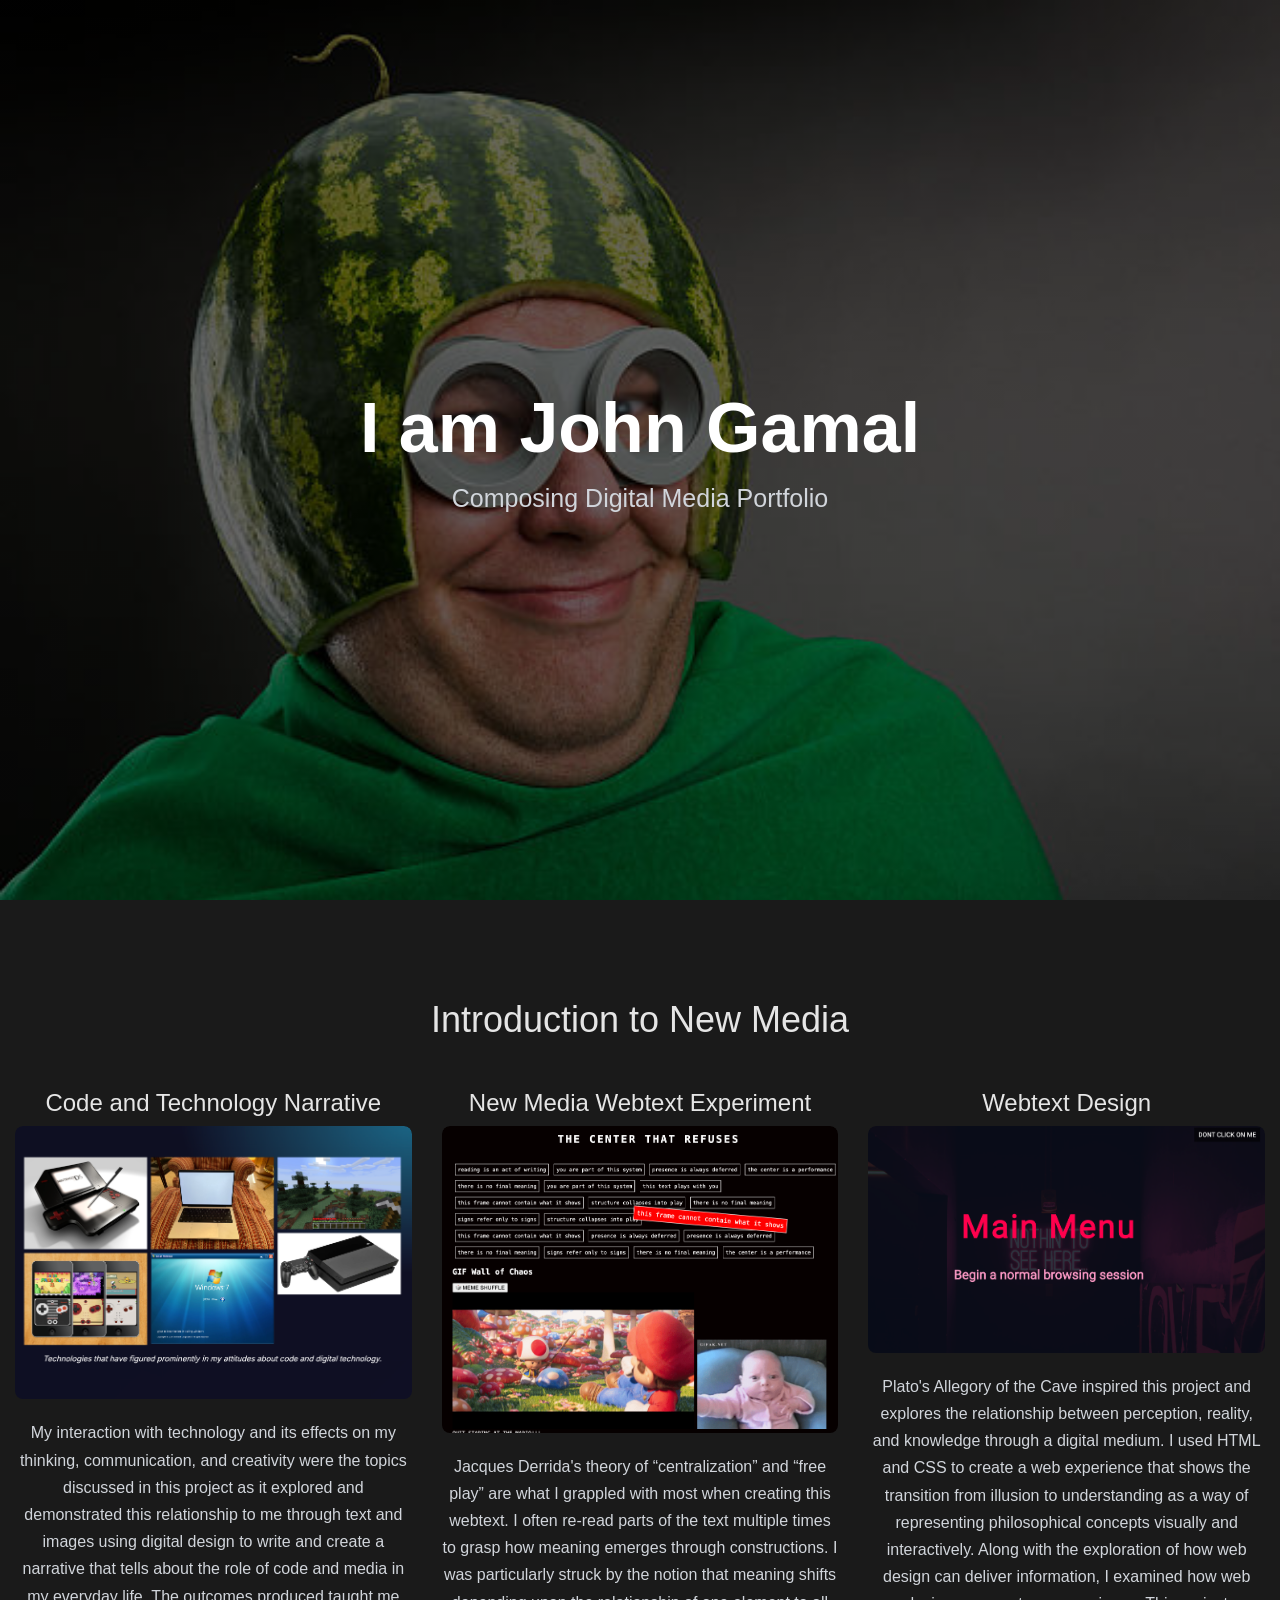
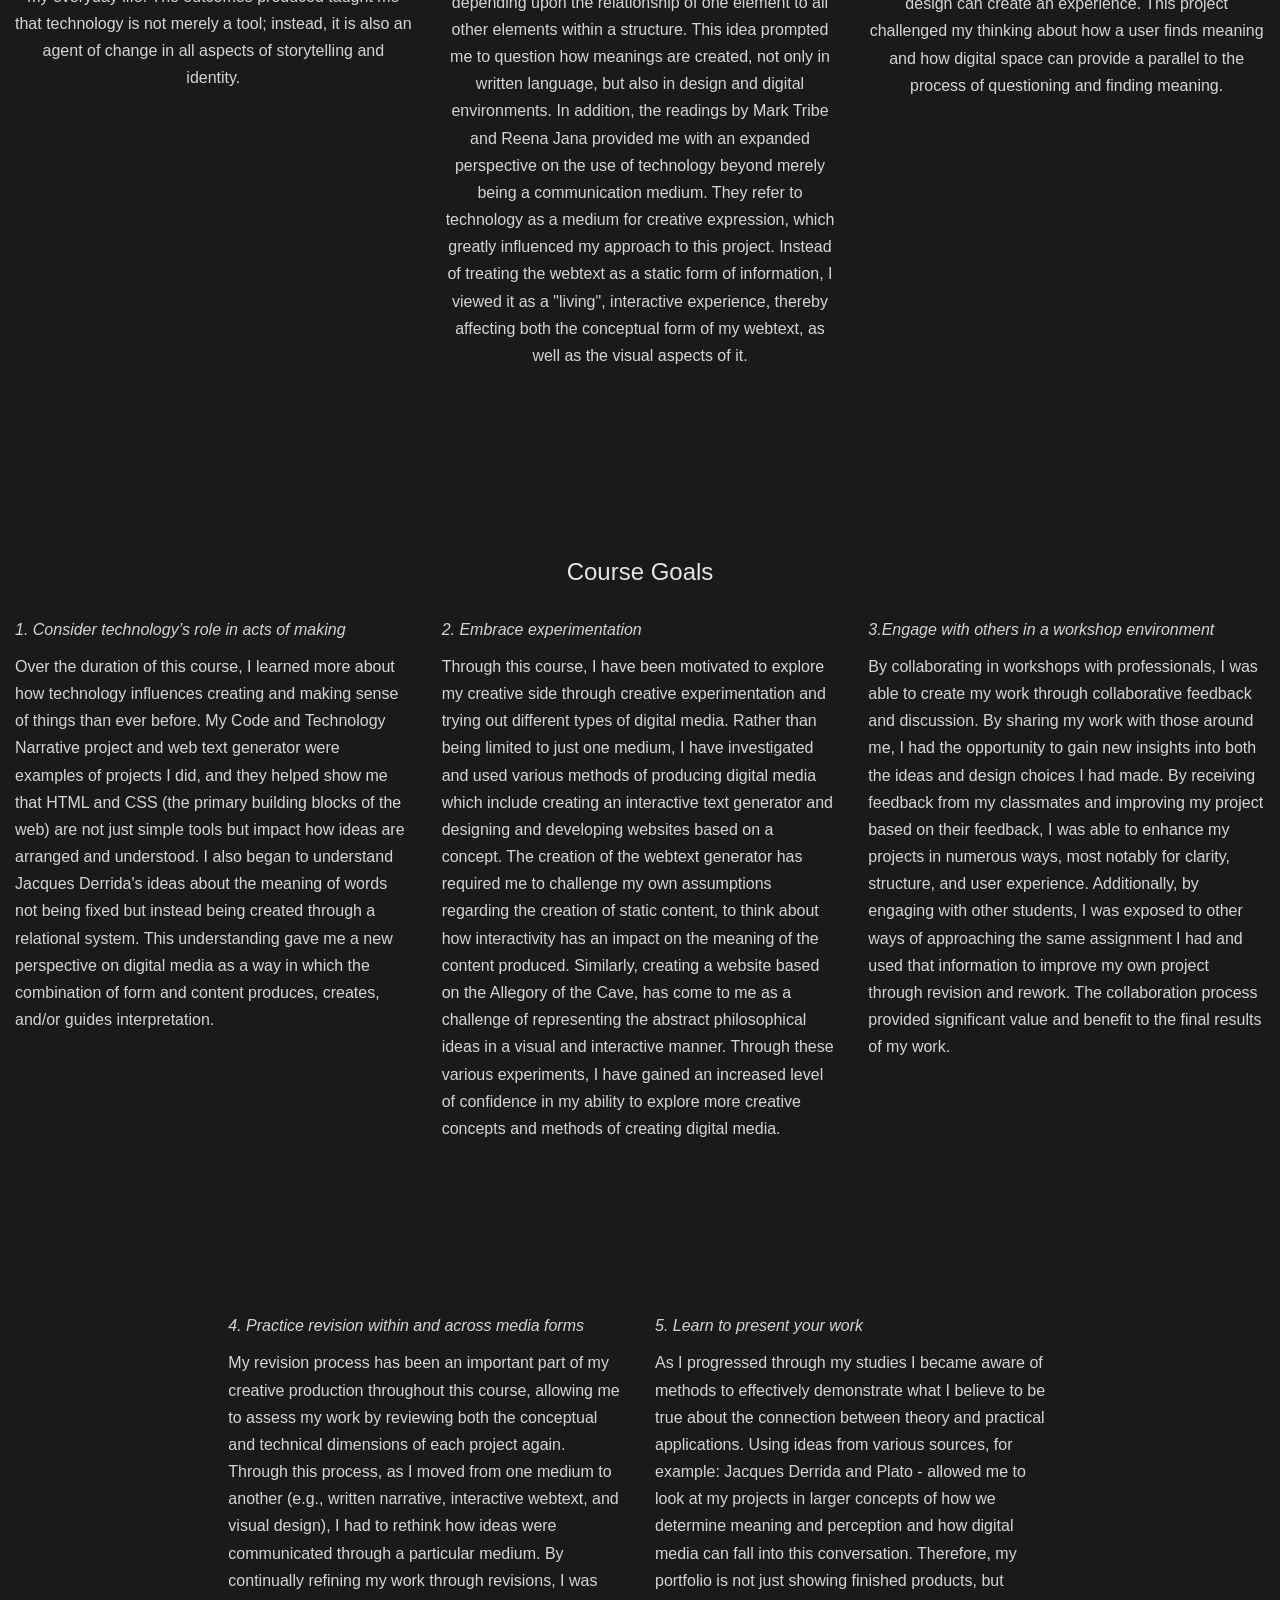
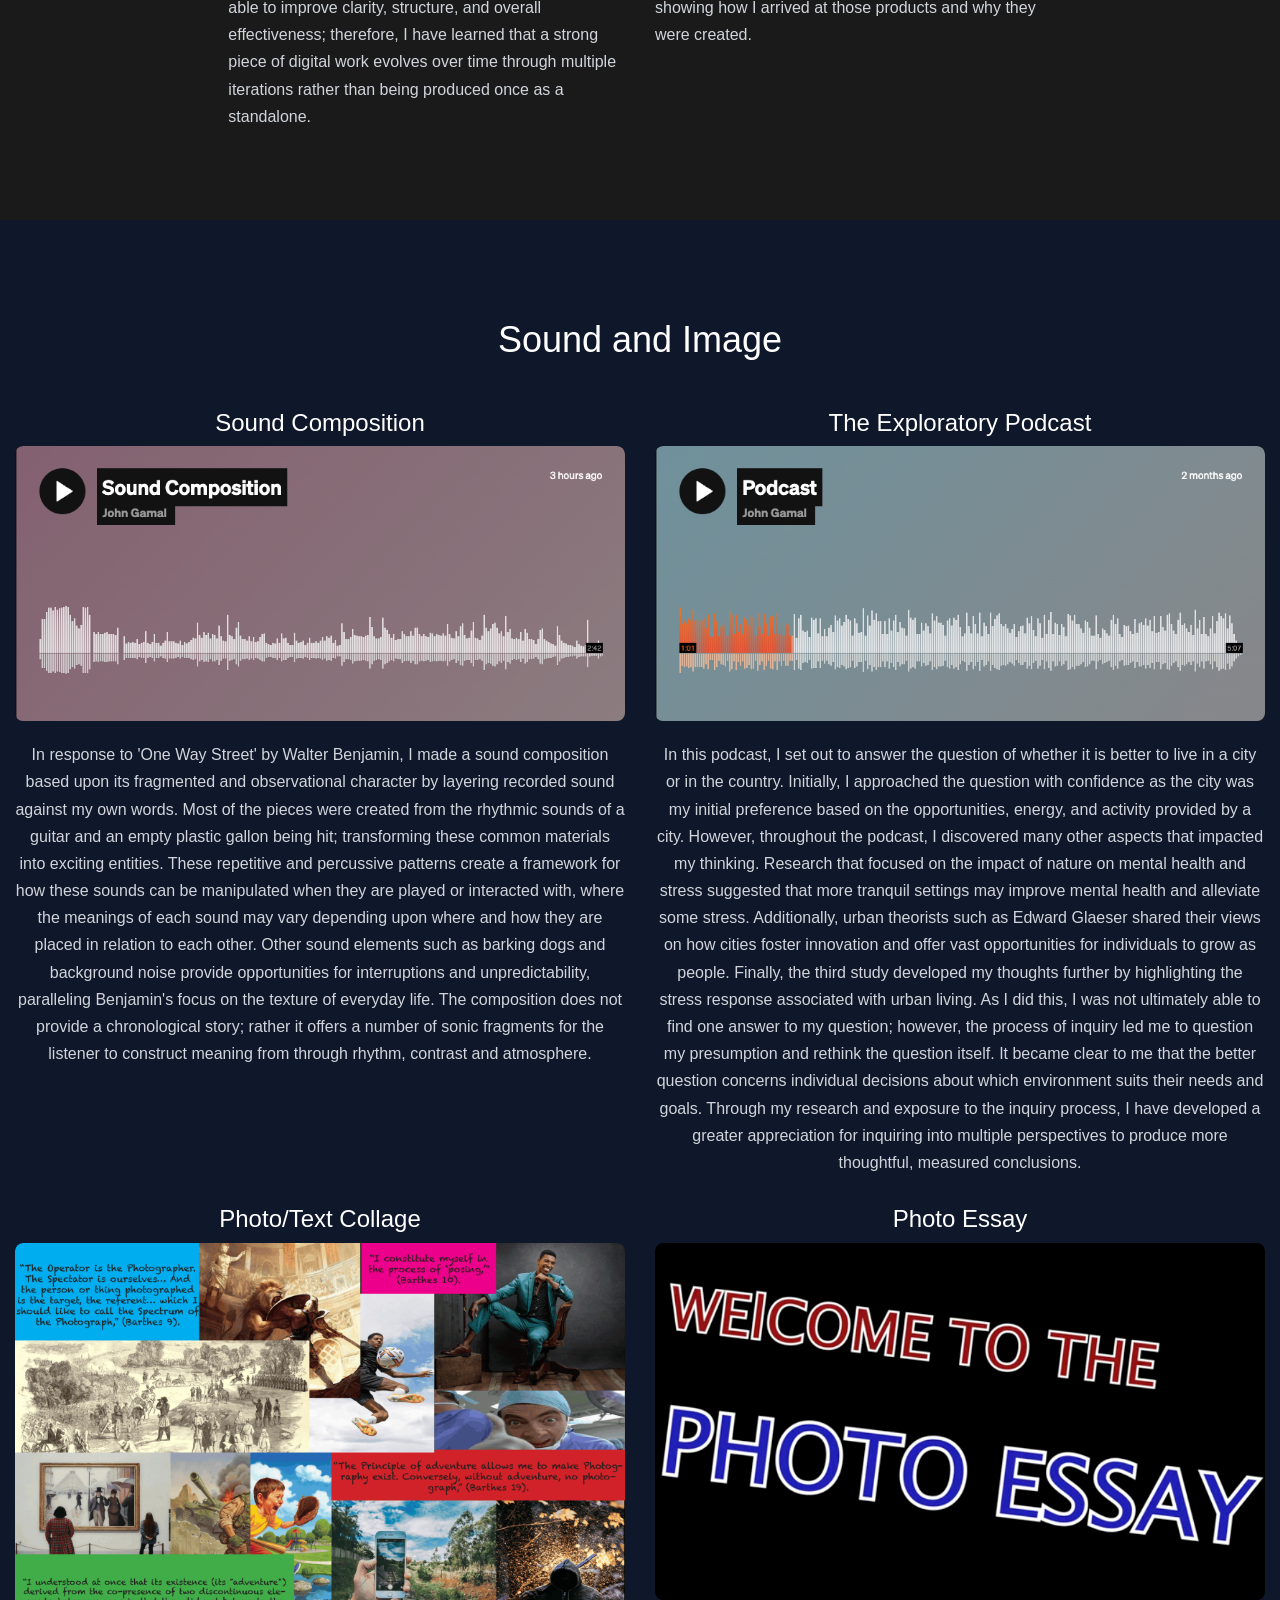
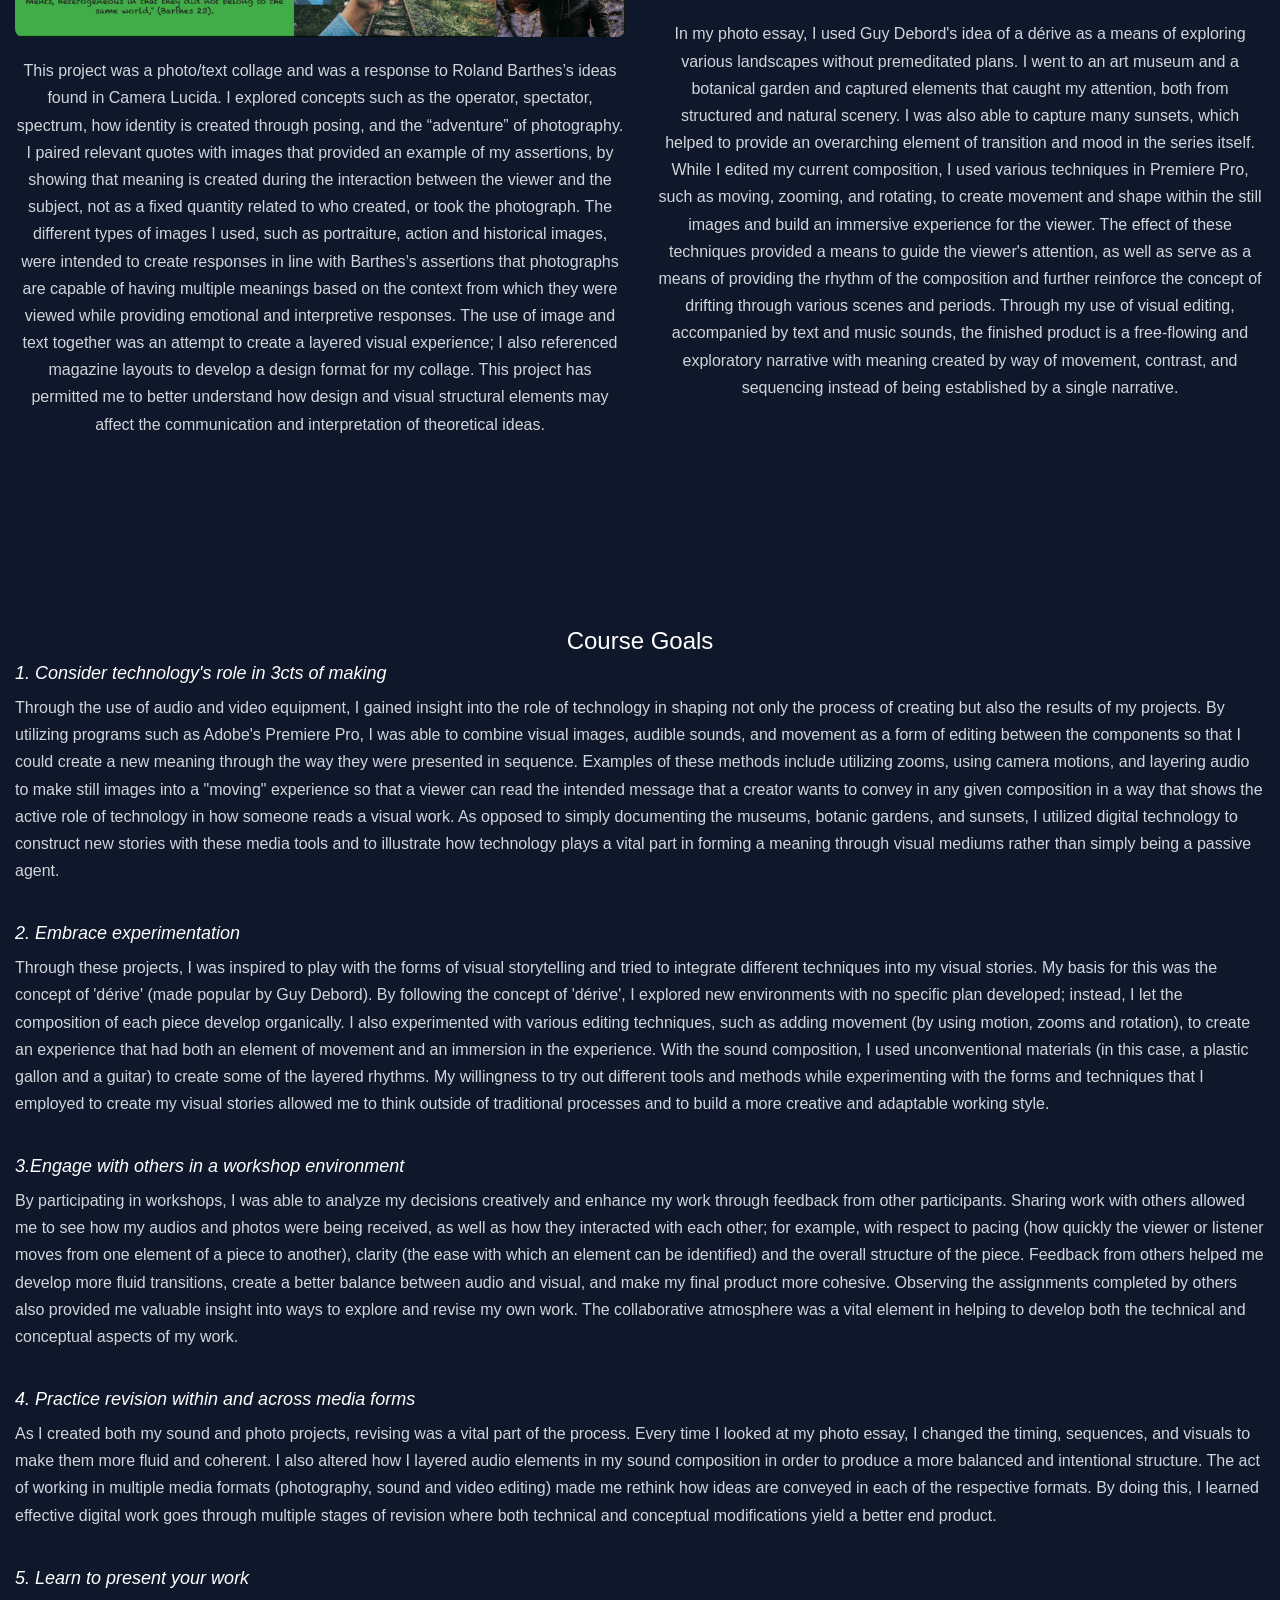
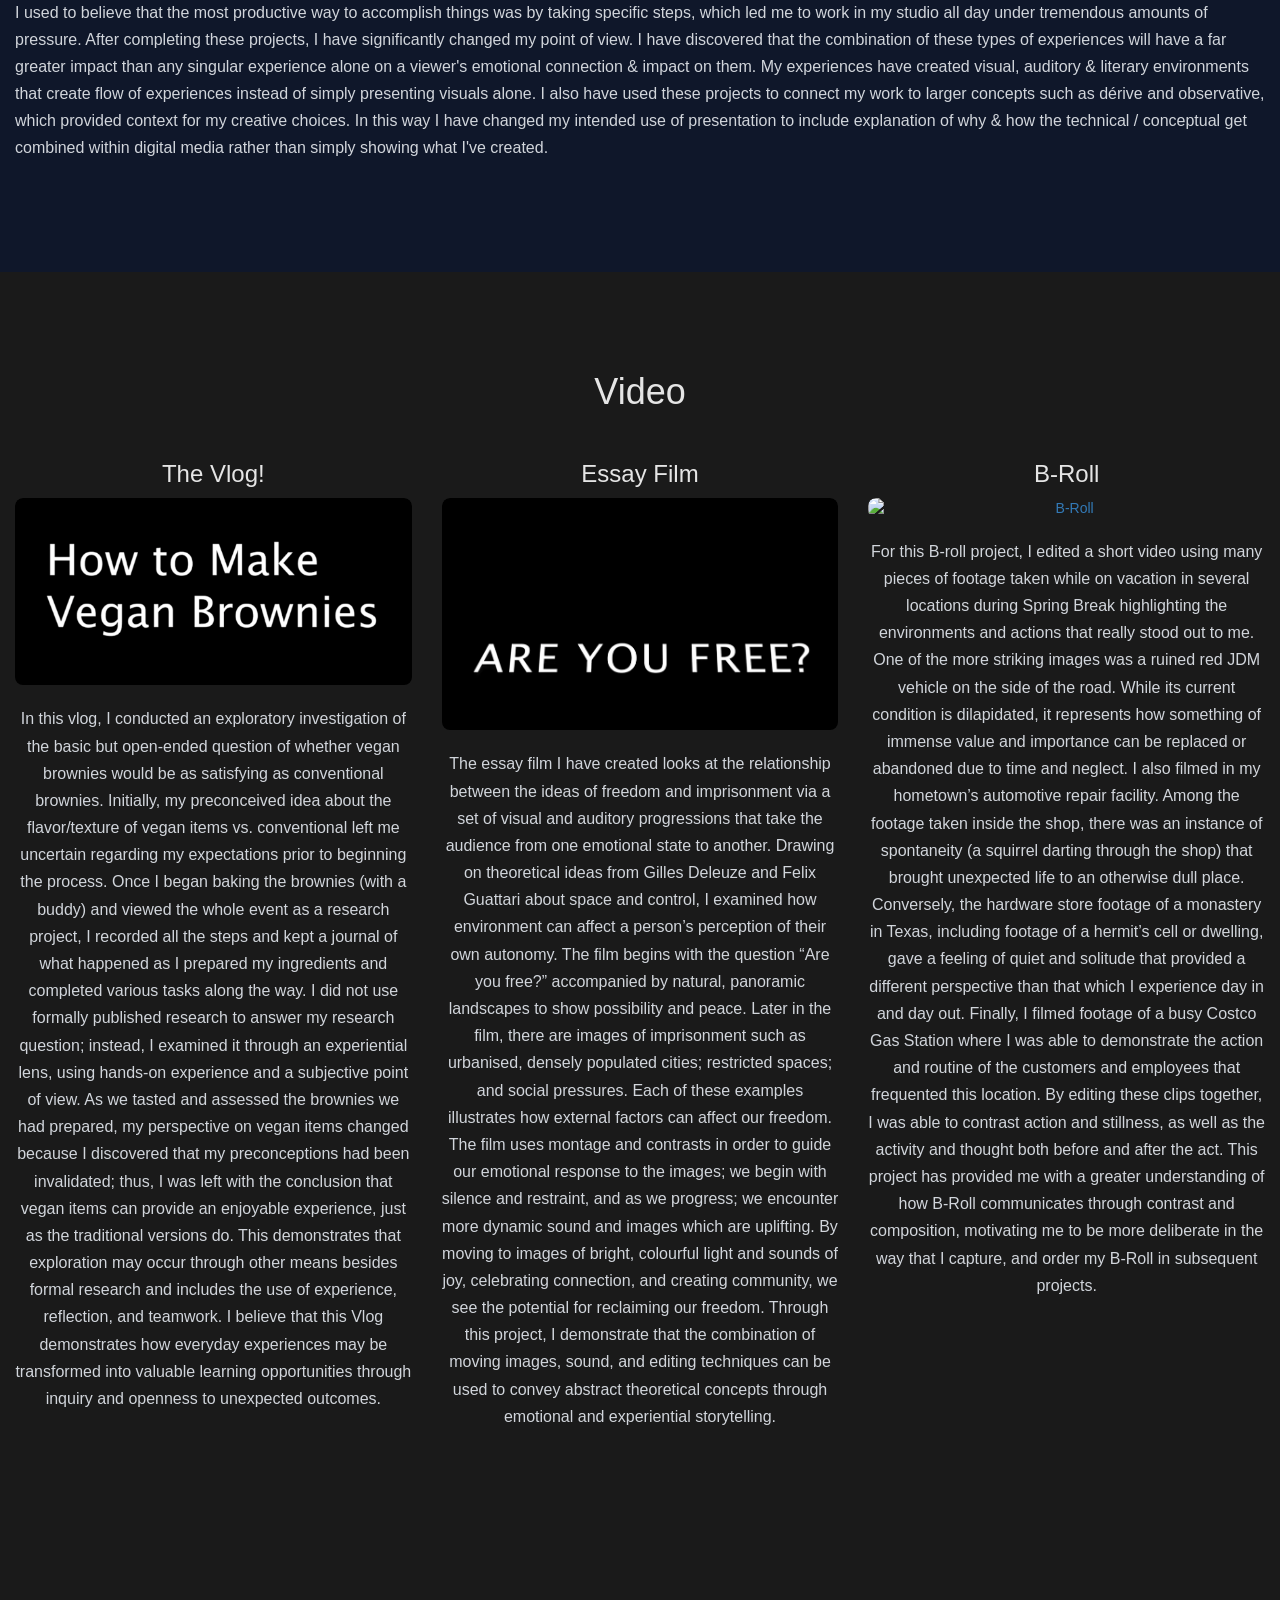
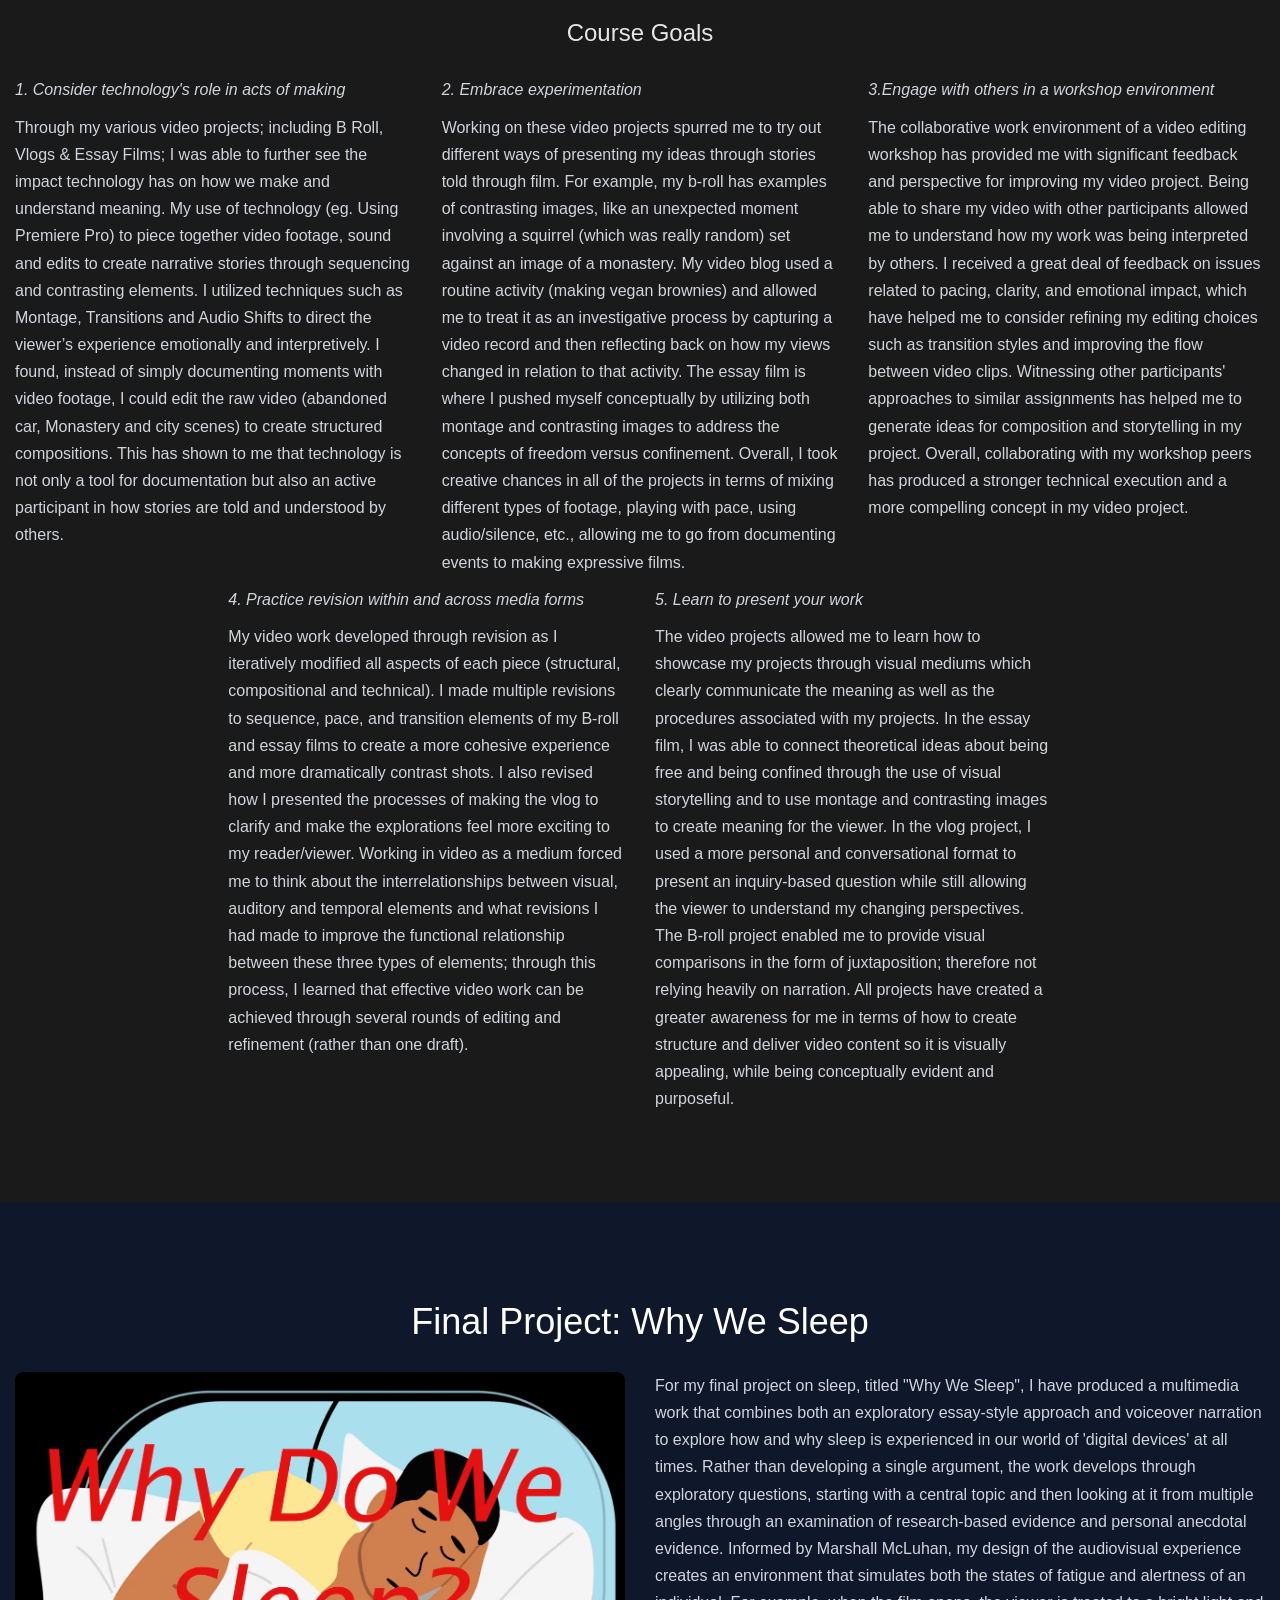
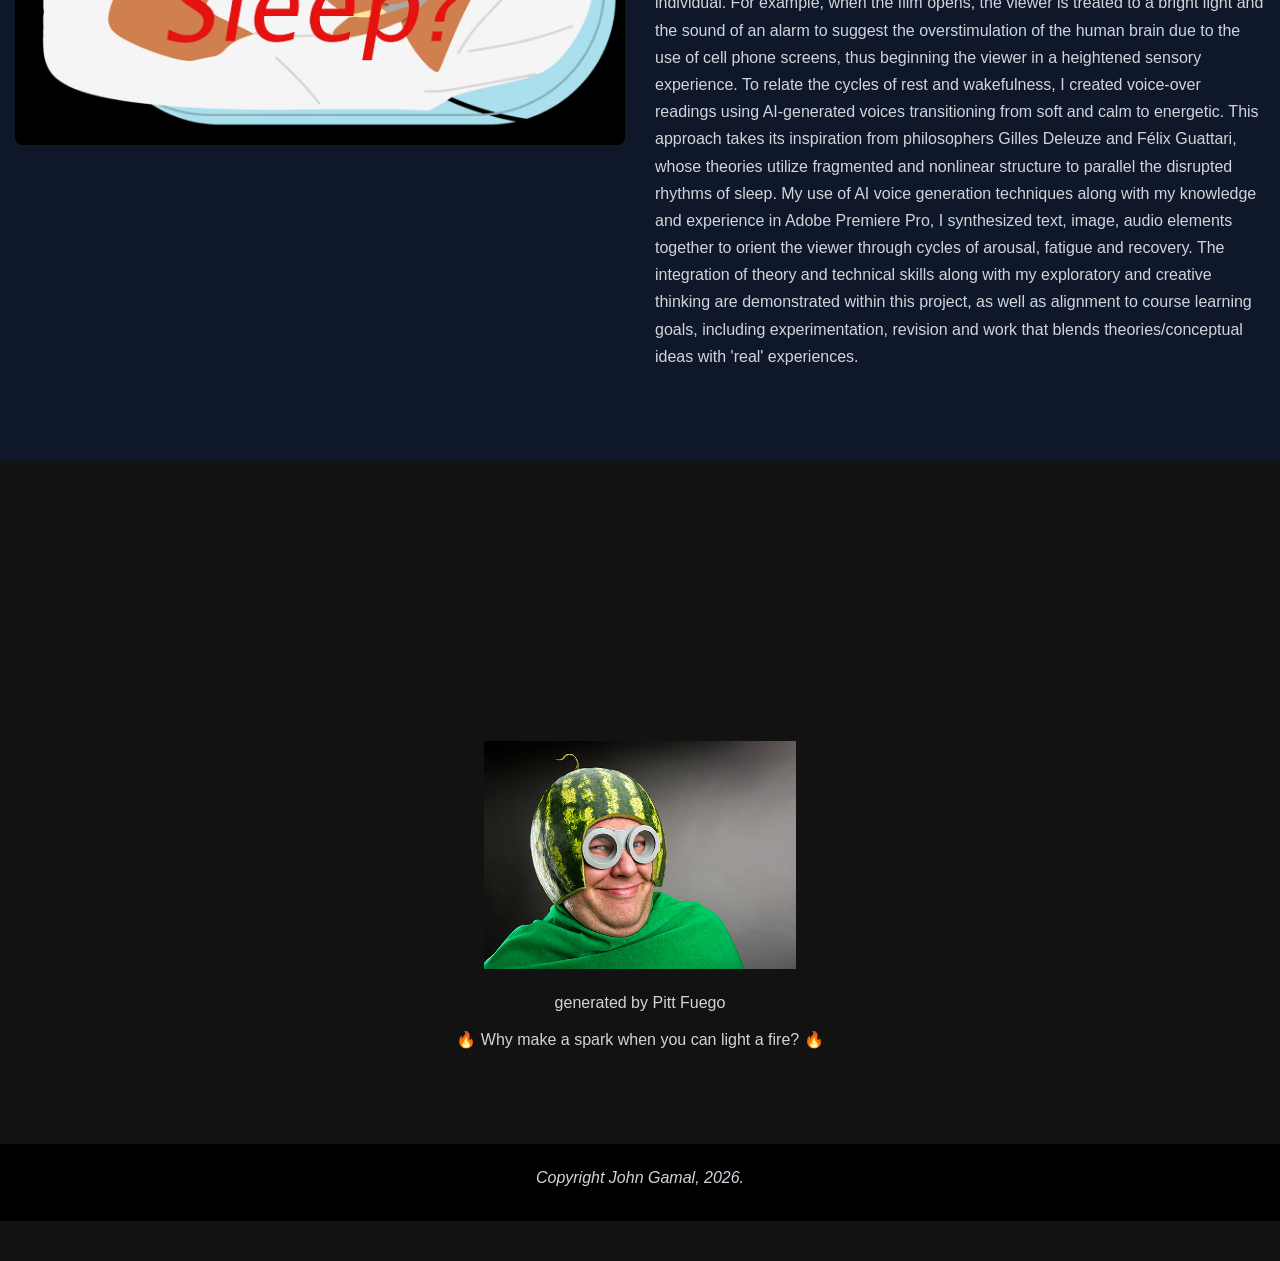
==== commit 8be1bad6: "Fix image file names for Vlog and B-Roll sections" ====
--- a/index.html
+++ b/index.html
@@ -191,7 +191,7 @@
         <h3>The Vlog!</h3>
           <a href="https://youtu.be/-_cxkpJVaYE" target="_blank">
   <div class="hover">
-    <img src="images/vlog.png" class="img-responsive" style="width:100%" alt="The Vlog">
+    <img src="images/Vlog.png" class="img-responsive" style="width:100%" alt="The Vlog">
   </div>
 </a>
         <p>In this vlog, I conducted an exploratory investigation of the basic but open-ended question of whether vegan brownies would be as satisfying as conventional brownies. Initially, my preconceived idea about the flavor/texture of vegan items vs. conventional left me uncertain regarding my expectations prior to beginning the process. Once I began baking the brownies (with a buddy) and viewed the whole event as a research project, I recorded all the steps and kept a journal of what happened as I prepared my ingredients and completed various tasks along the way. I did not use formally published research to answer my research question; instead, I examined it through an experiential lens, using hands-on experience and a subjective point of view. As we tasted and assessed the brownies we had prepared, my perspective on vegan items changed because I discovered that my preconceptions had been invalidated; thus, I was left with the conclusion that vegan items can provide an enjoyable experience, just as the traditional versions do. This demonstrates that exploration may occur through other means besides formal research and includes the use of experience, reflection, and teamwork. I believe that this Vlog demonstrates how everyday experiences may be transformed into valuable learning opportunities through inquiry and openness to unexpected outcomes.</p>
@@ -209,7 +209,7 @@
         <h3>B-Roll</h3>
           <a href="https://youtu.be/5MNPloWdVro" target="_blank">
   <div class="hover">
-    <img src="images/b-roll.png" class="img-responsive" style="width:100%" alt="B-Roll">
+    <img src="images/B-roll.png" class="img-responsive" style="width:100%" alt="B-Roll">
   </div>
 </a>
         <p>For this B-roll project, I edited a short video using many pieces of footage taken while on vacation in several locations during Spring Break highlighting the environments and actions that really stood out to me. One of the more striking images was a ruined red JDM vehicle on the side of the road. While its current condition is dilapidated, it represents how something of immense value and importance can be replaced or abandoned due to time and neglect. I also filmed in my hometown’s automotive repair facility. Among the footage taken inside the shop, there was an instance of spontaneity (a squirrel darting through the shop) that brought unexpected life to an otherwise dull place. Conversely, the hardware store footage of a monastery in Texas, including footage of a hermit’s cell or dwelling, gave a feeling of quiet and solitude that provided a different perspective than that which I experience day in and day out. Finally, I filmed footage of a busy Costco Gas Station where I was able to demonstrate the action and routine of the customers and employees that frequented this location. By editing these clips together, I was able to contrast action and stillness, as well as the activity and thought both before and after the act. This project has provided me with a greater understanding of how B-Roll communicates through contrast and composition, motivating me to be more deliberate in the way that I capture, and order my B-Roll in subsequent projects.</p>
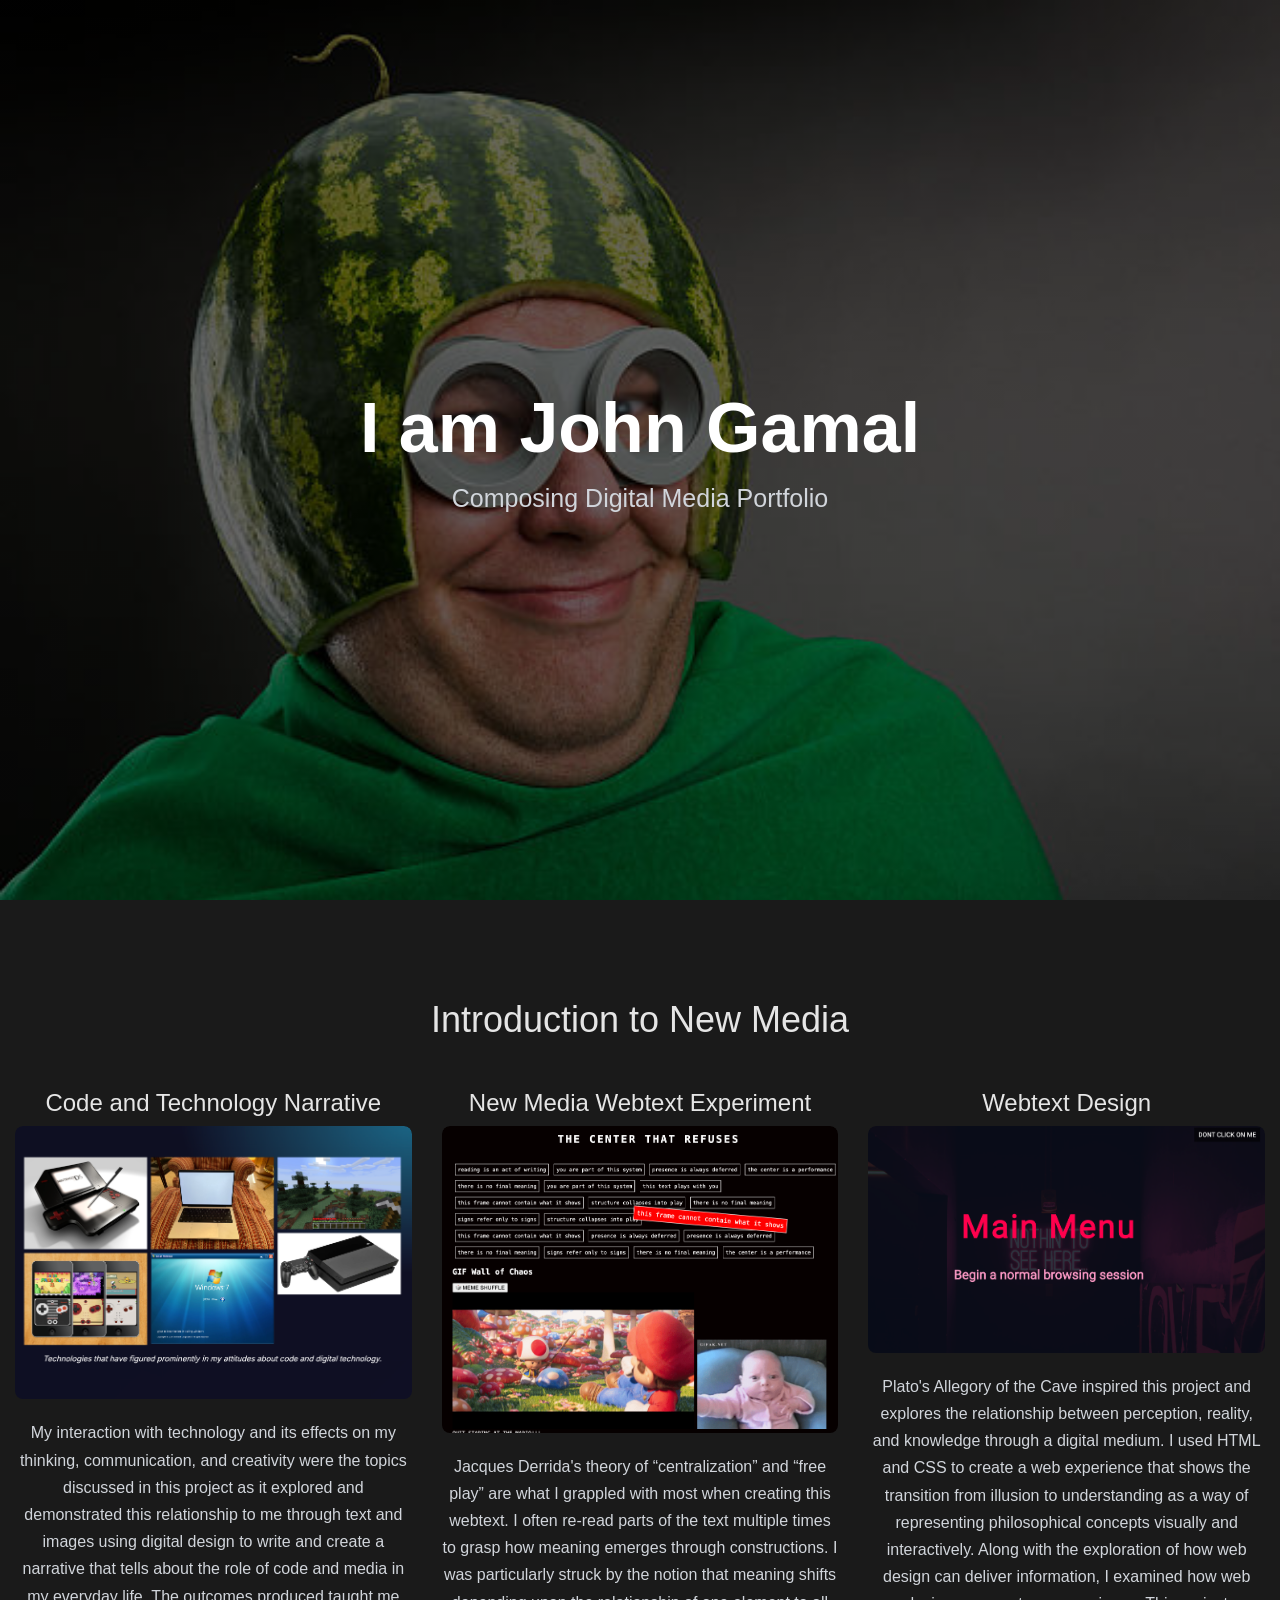
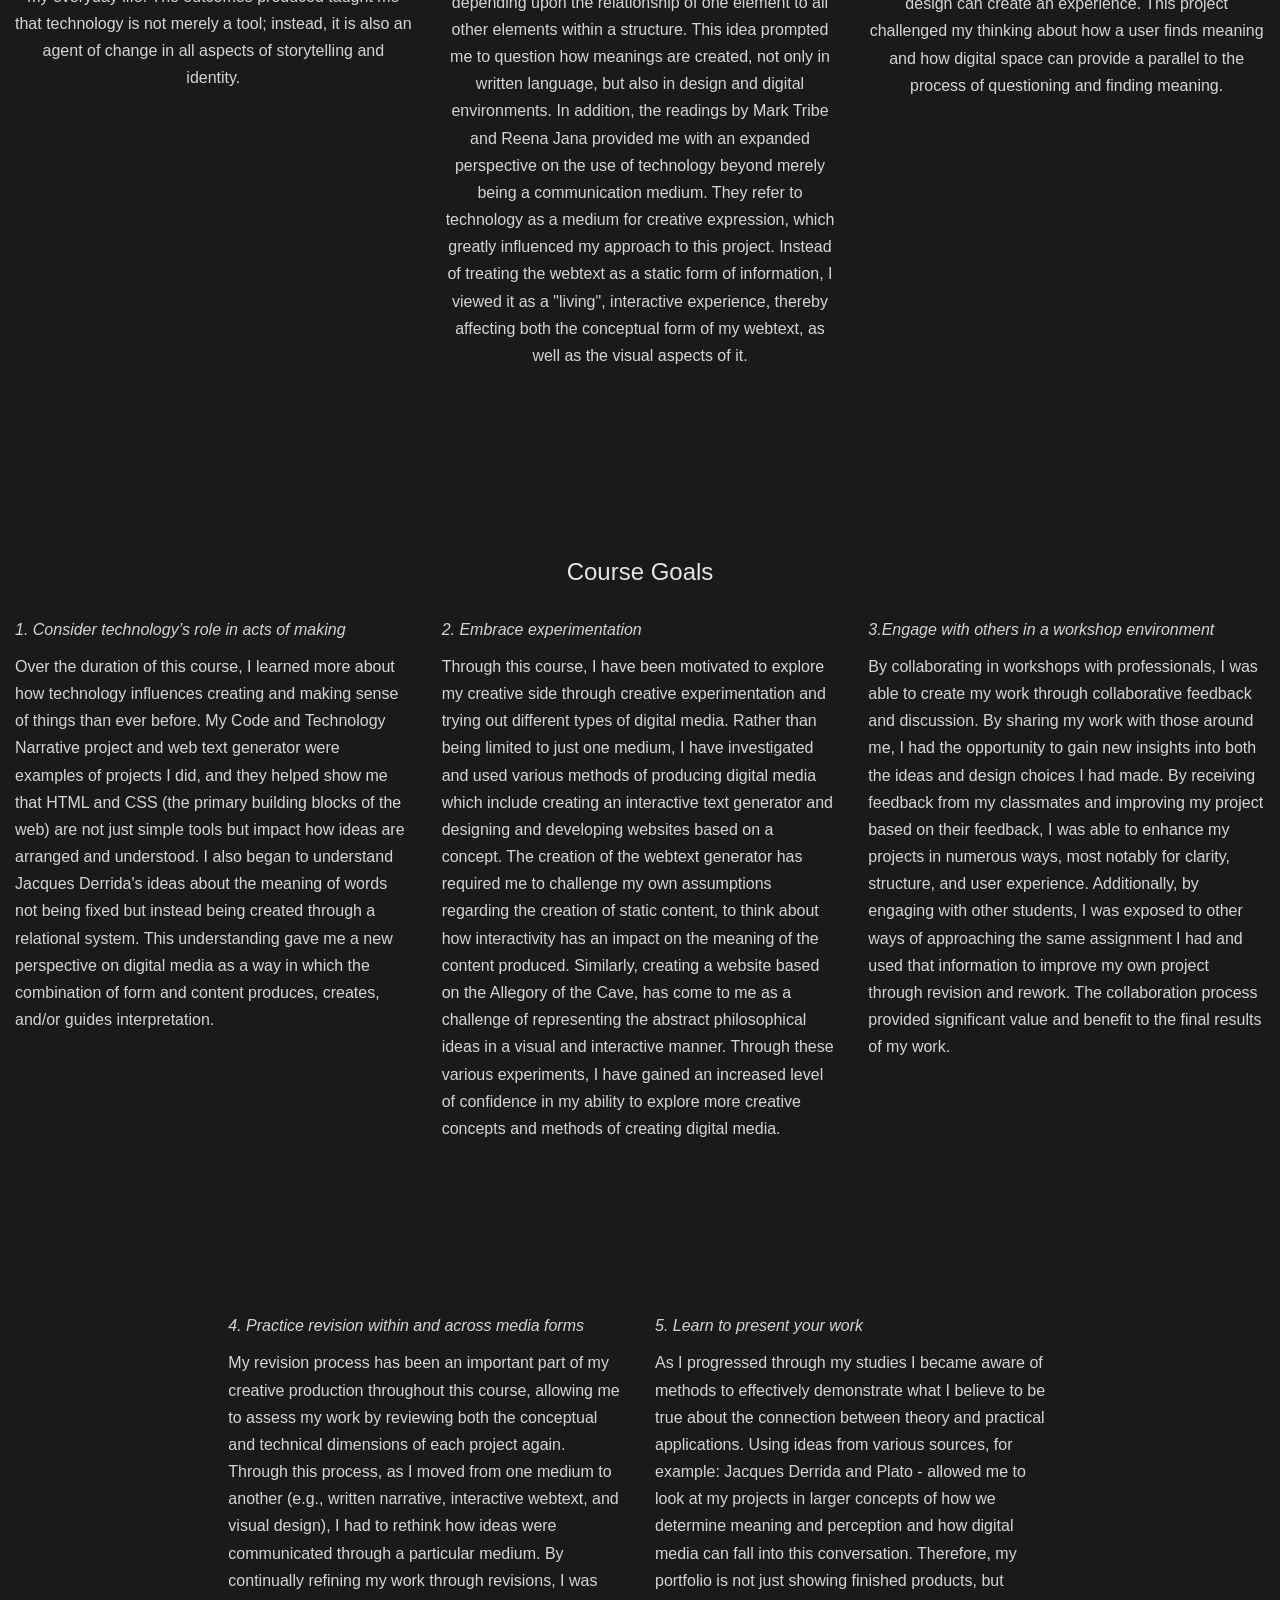
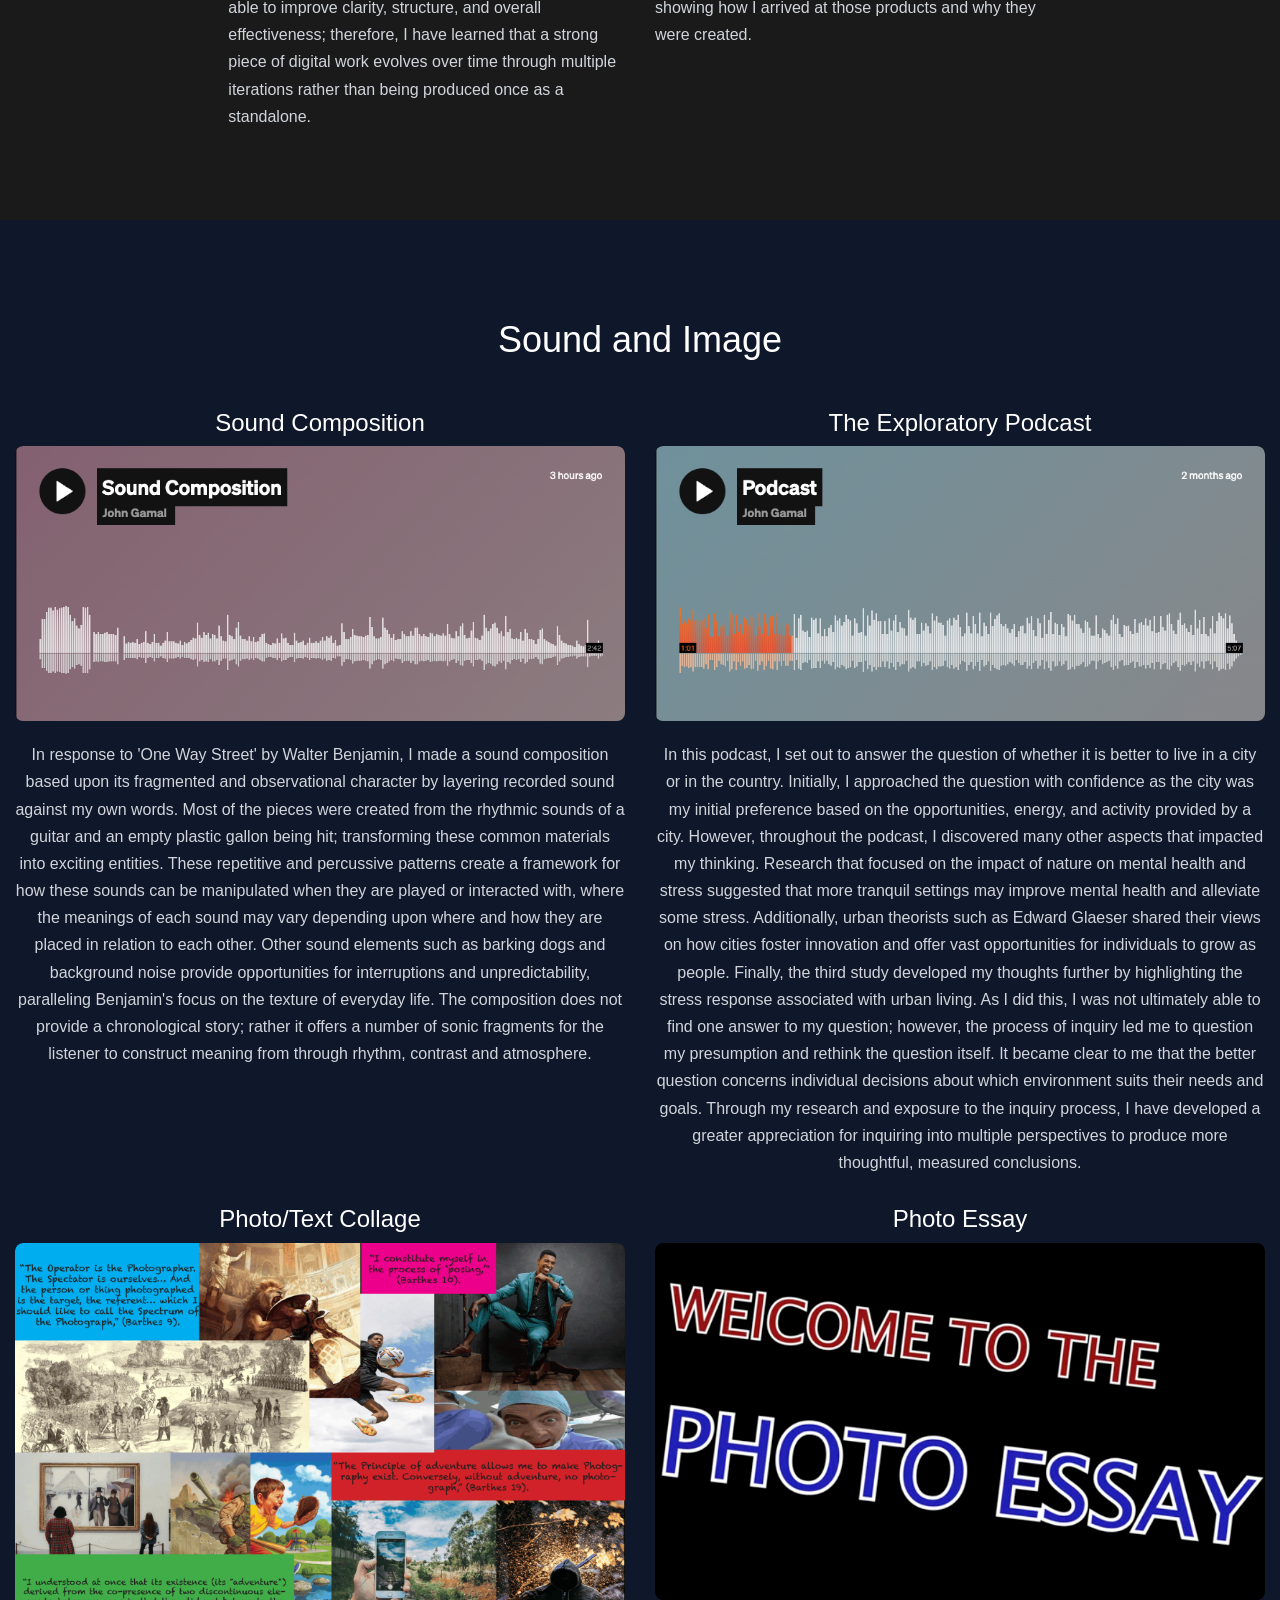
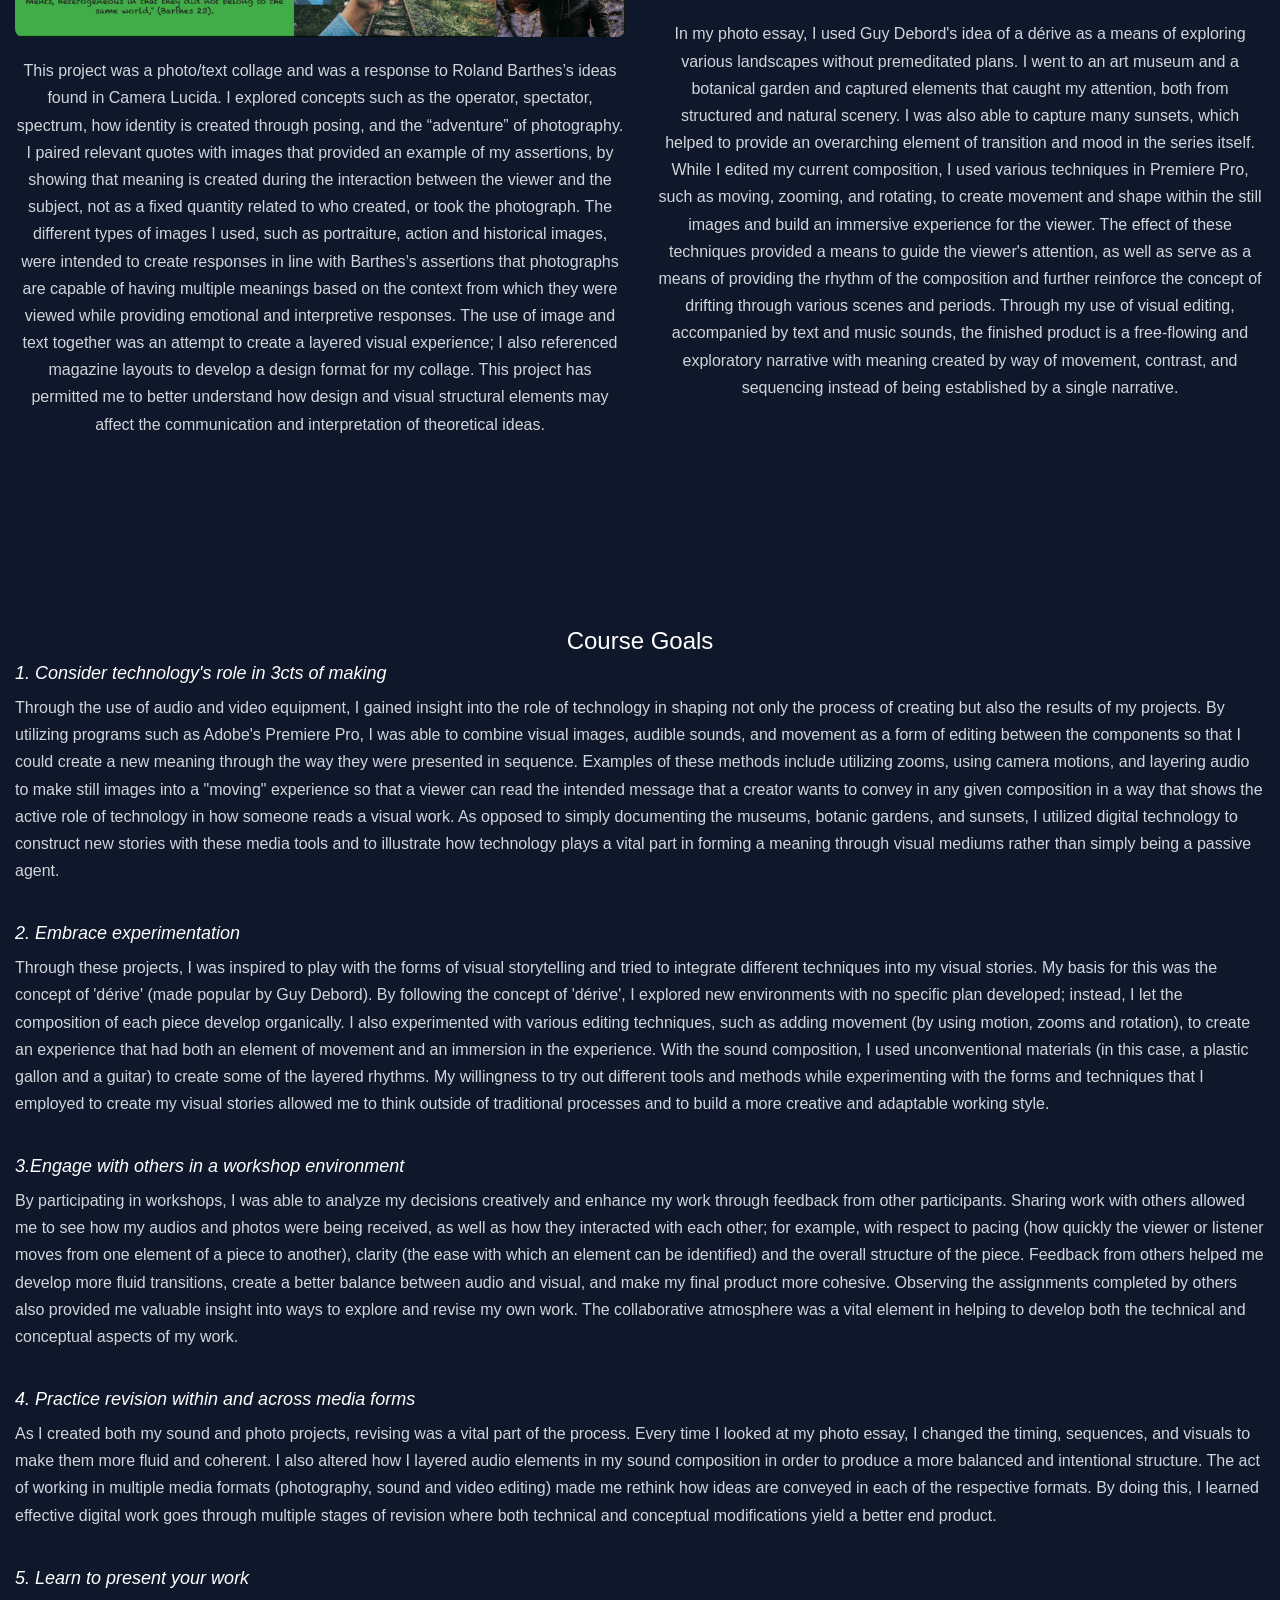
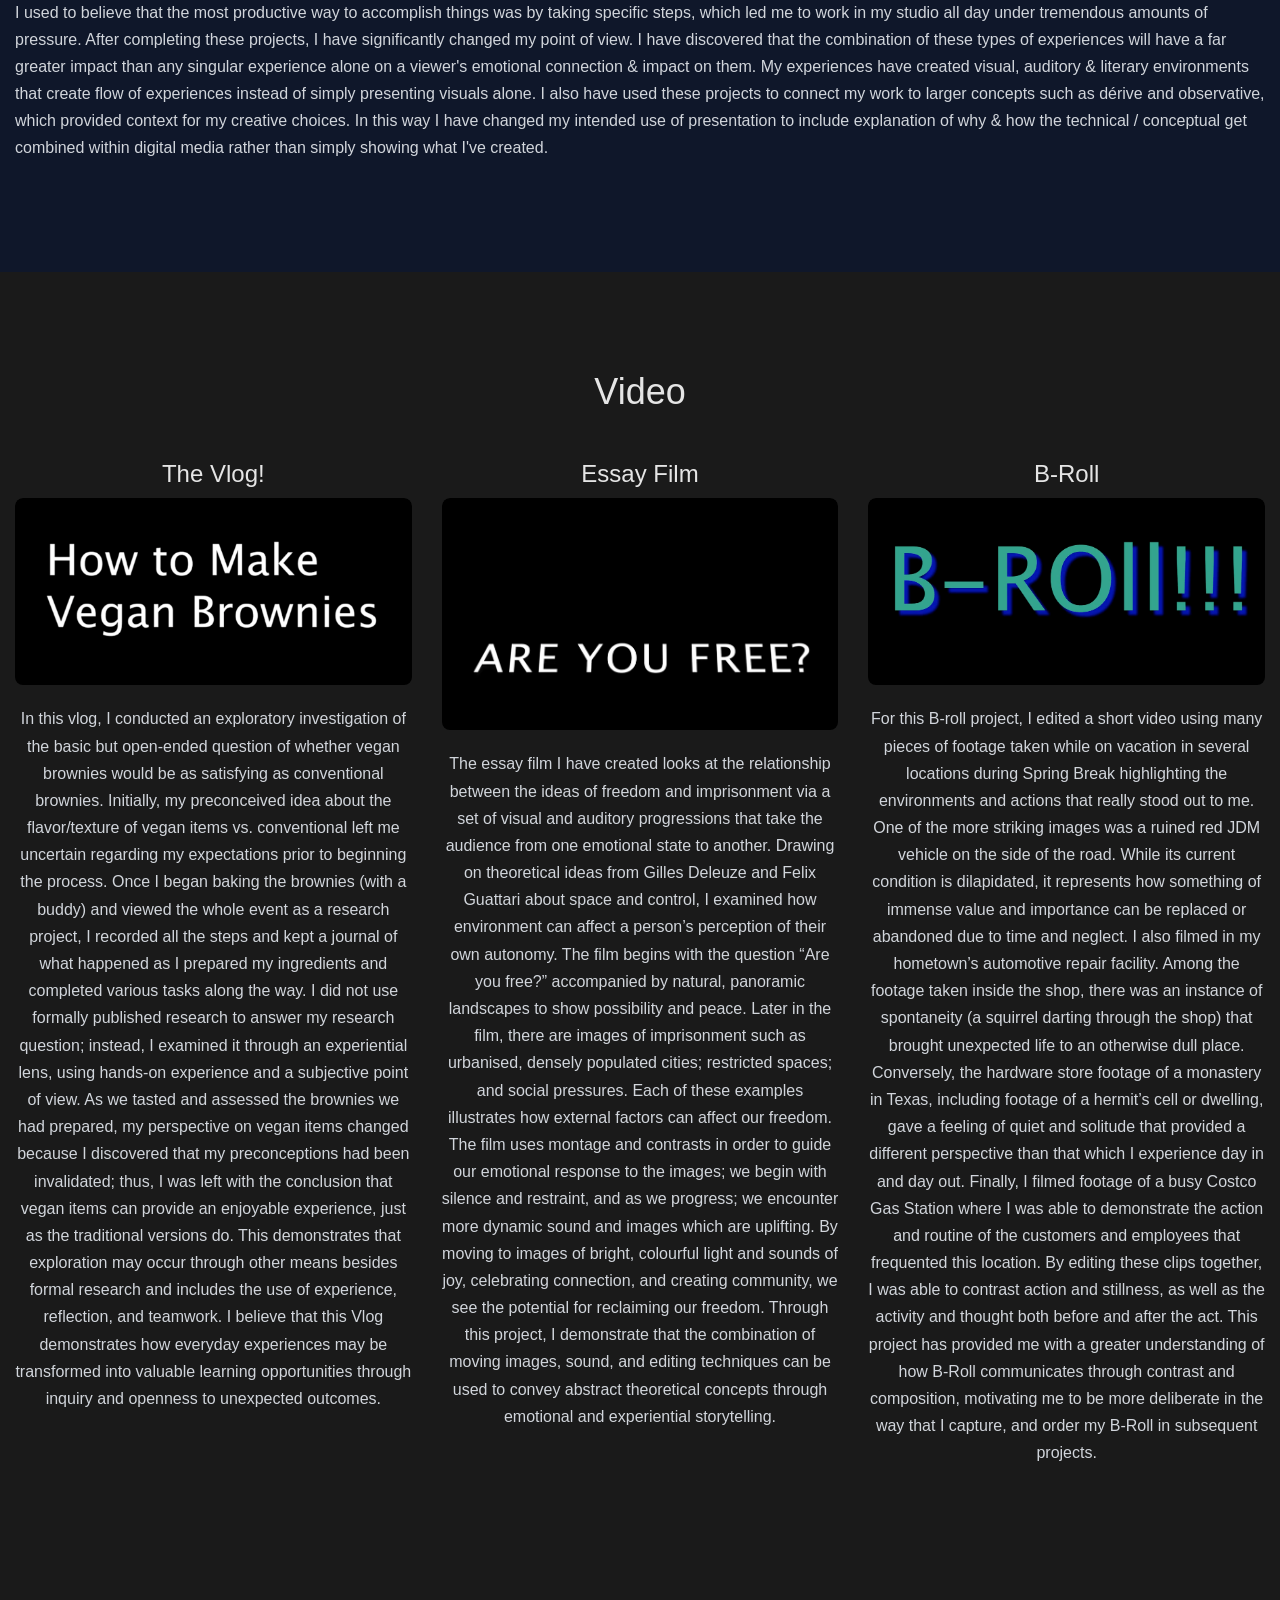
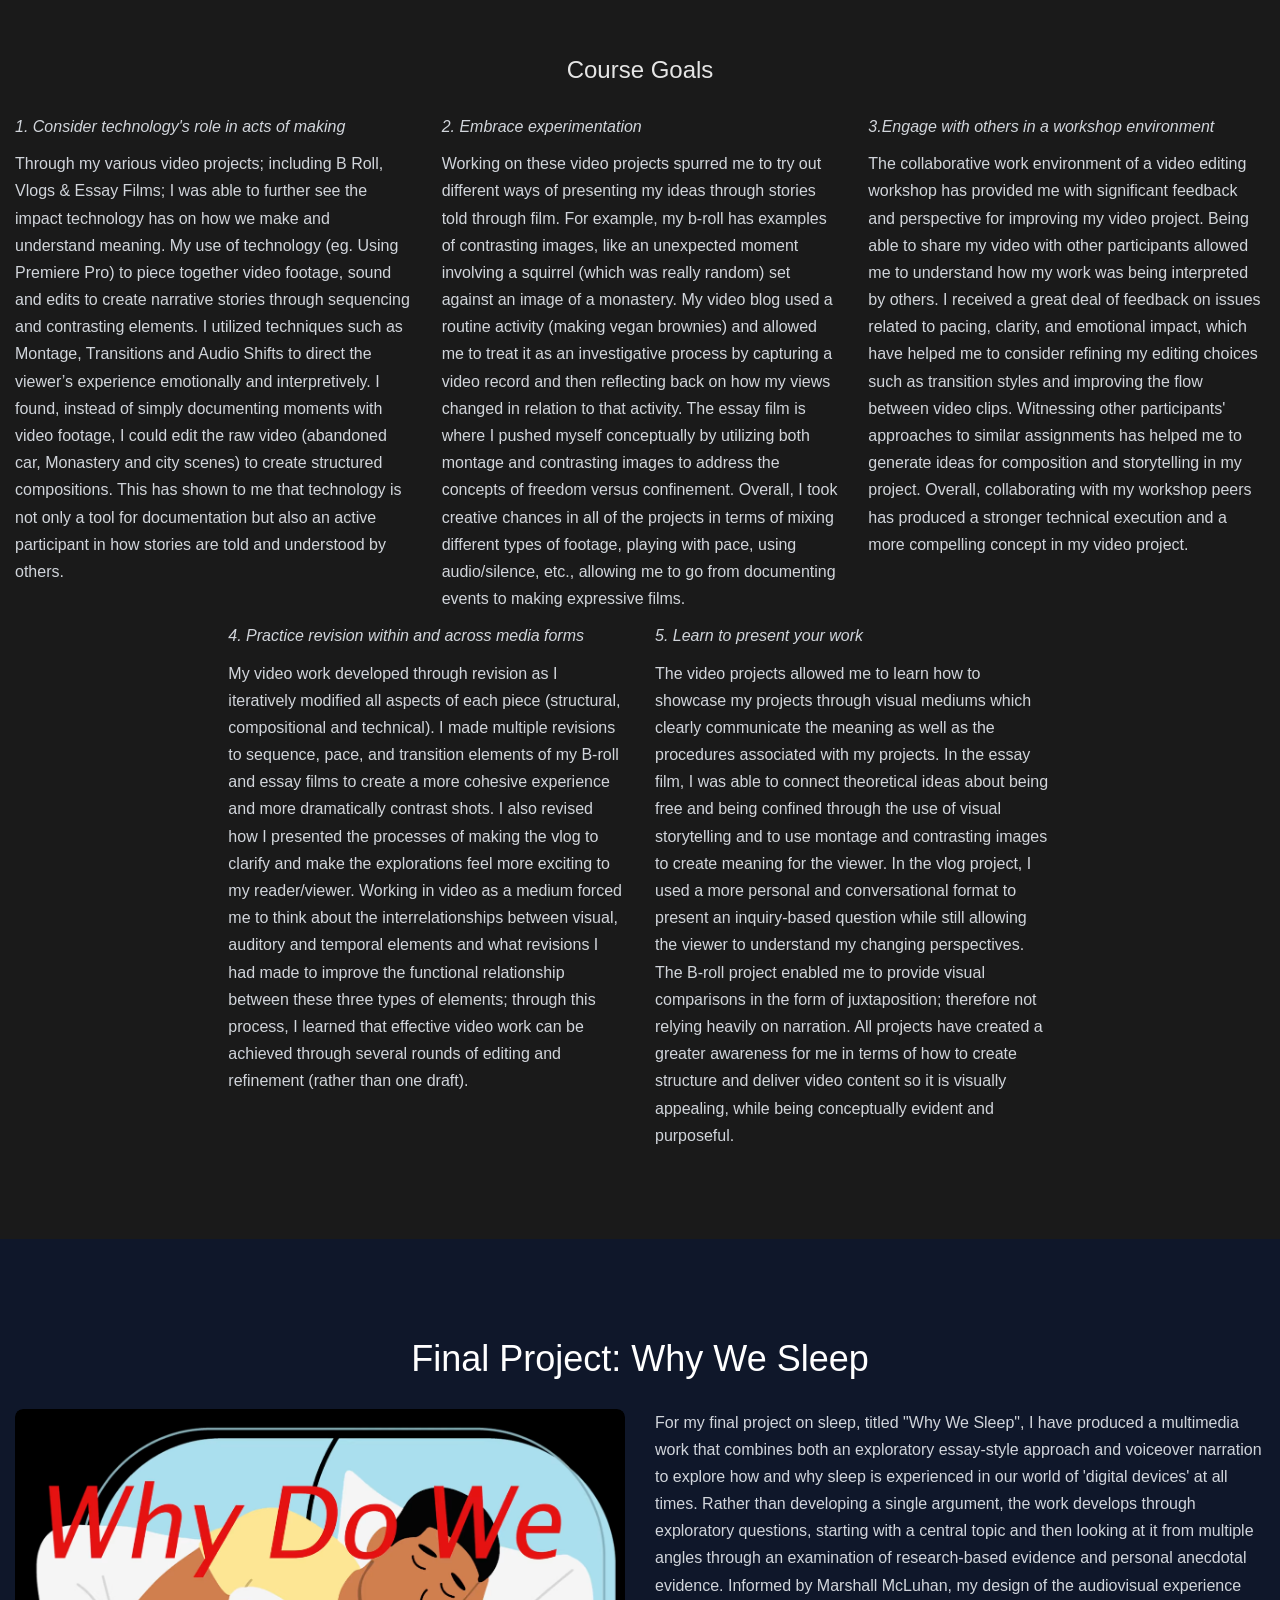
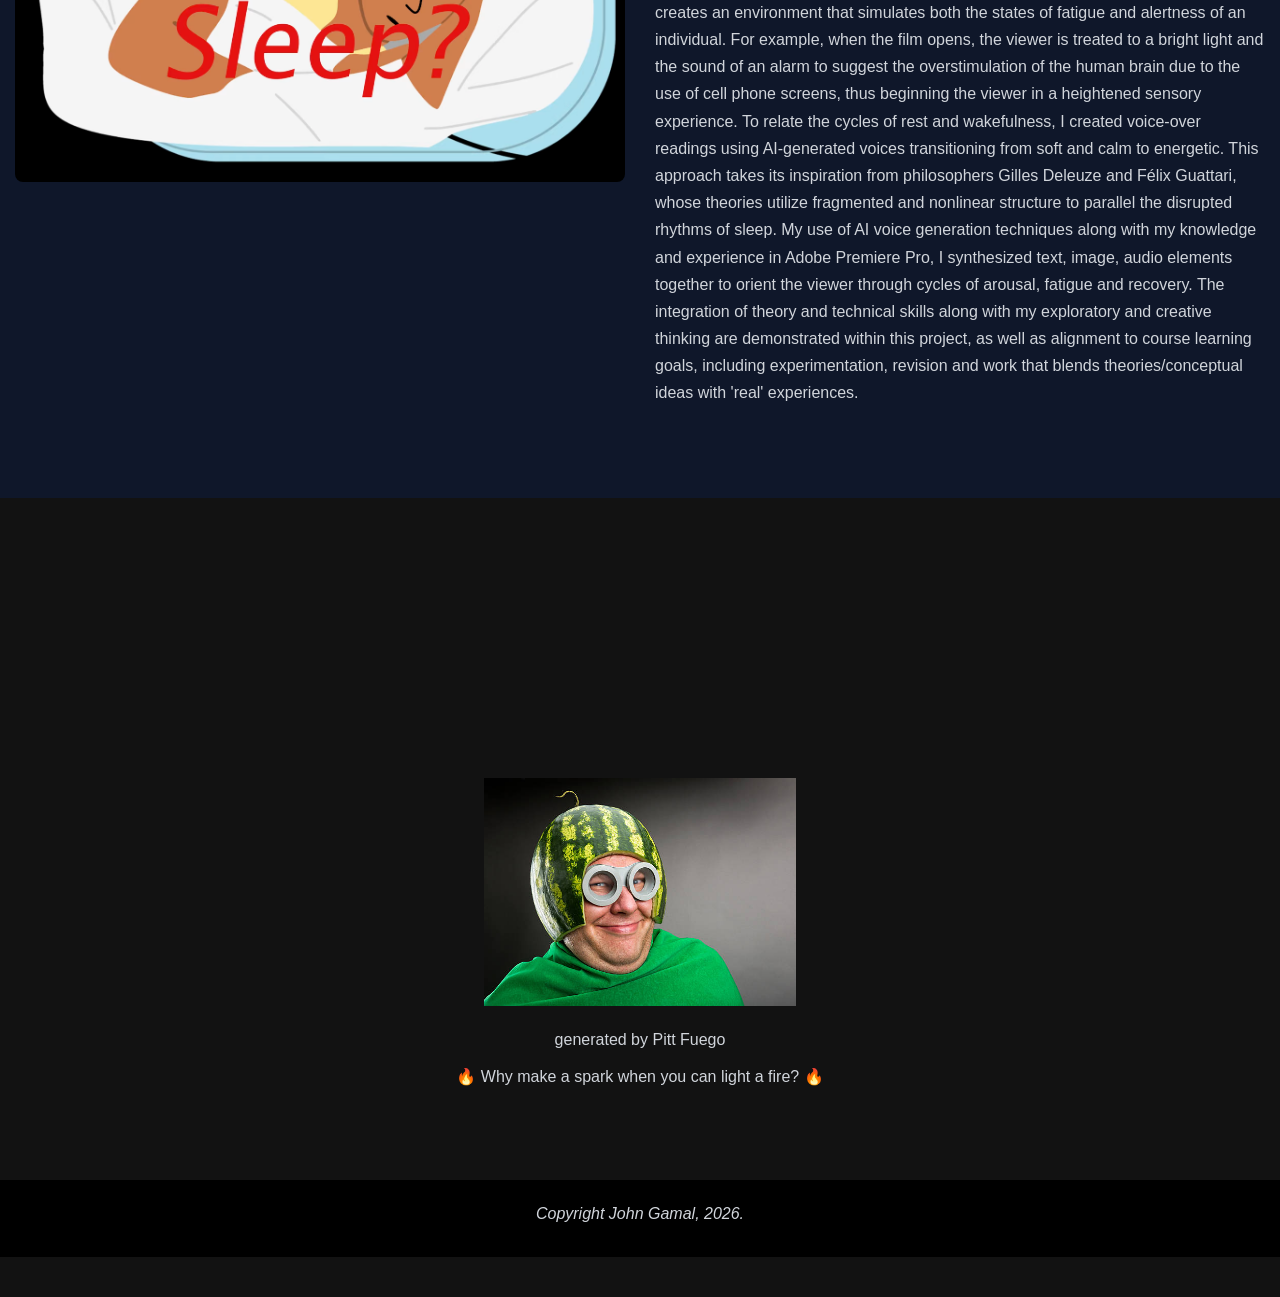
==== commit 6cb4ca56: "Replace B-roll image with new image file" ====
--- a/index.html
+++ b/index.html
@@ -191,7 +191,7 @@
         <h3>The Vlog!</h3>
           <a href="https://youtu.be/-_cxkpJVaYE" target="_blank">
   <div class="hover">
-    <img src="images/Vlog.png" class="img-responsive" style="width:100%" alt="The Vlog">
+    <img src="Vlog.png" class="img-responsive" style="width:100%" alt="The Vlog">
   </div>
 </a>
         <p>In this vlog, I conducted an exploratory investigation of the basic but open-ended question of whether vegan brownies would be as satisfying as conventional brownies. Initially, my preconceived idea about the flavor/texture of vegan items vs. conventional left me uncertain regarding my expectations prior to beginning the process. Once I began baking the brownies (with a buddy) and viewed the whole event as a research project, I recorded all the steps and kept a journal of what happened as I prepared my ingredients and completed various tasks along the way. I did not use formally published research to answer my research question; instead, I examined it through an experiential lens, using hands-on experience and a subjective point of view. As we tasted and assessed the brownies we had prepared, my perspective on vegan items changed because I discovered that my preconceptions had been invalidated; thus, I was left with the conclusion that vegan items can provide an enjoyable experience, just as the traditional versions do. This demonstrates that exploration may occur through other means besides formal research and includes the use of experience, reflection, and teamwork. I believe that this Vlog demonstrates how everyday experiences may be transformed into valuable learning opportunities through inquiry and openness to unexpected outcomes.</p>
@@ -209,7 +209,7 @@
         <h3>B-Roll</h3>
           <a href="https://youtu.be/5MNPloWdVro" target="_blank">
   <div class="hover">
-    <img src="images/B-roll.png" class="img-responsive" style="width:100%" alt="B-Roll">
+    <img src="B.png" class="img-responsive" style="width:100%" alt="B-Roll">
   </div>
 </a>
         <p>For this B-roll project, I edited a short video using many pieces of footage taken while on vacation in several locations during Spring Break highlighting the environments and actions that really stood out to me. One of the more striking images was a ruined red JDM vehicle on the side of the road. While its current condition is dilapidated, it represents how something of immense value and importance can be replaced or abandoned due to time and neglect. I also filmed in my hometown’s automotive repair facility. Among the footage taken inside the shop, there was an instance of spontaneity (a squirrel darting through the shop) that brought unexpected life to an otherwise dull place. Conversely, the hardware store footage of a monastery in Texas, including footage of a hermit’s cell or dwelling, gave a feeling of quiet and solitude that provided a different perspective than that which I experience day in and day out. Finally, I filmed footage of a busy Costco Gas Station where I was able to demonstrate the action and routine of the customers and employees that frequented this location. By editing these clips together, I was able to contrast action and stillness, as well as the activity and thought both before and after the act. This project has provided me with a greater understanding of how B-Roll communicates through contrast and composition, motivating me to be more deliberate in the way that I capture, and order my B-Roll in subsequent projects.</p>
